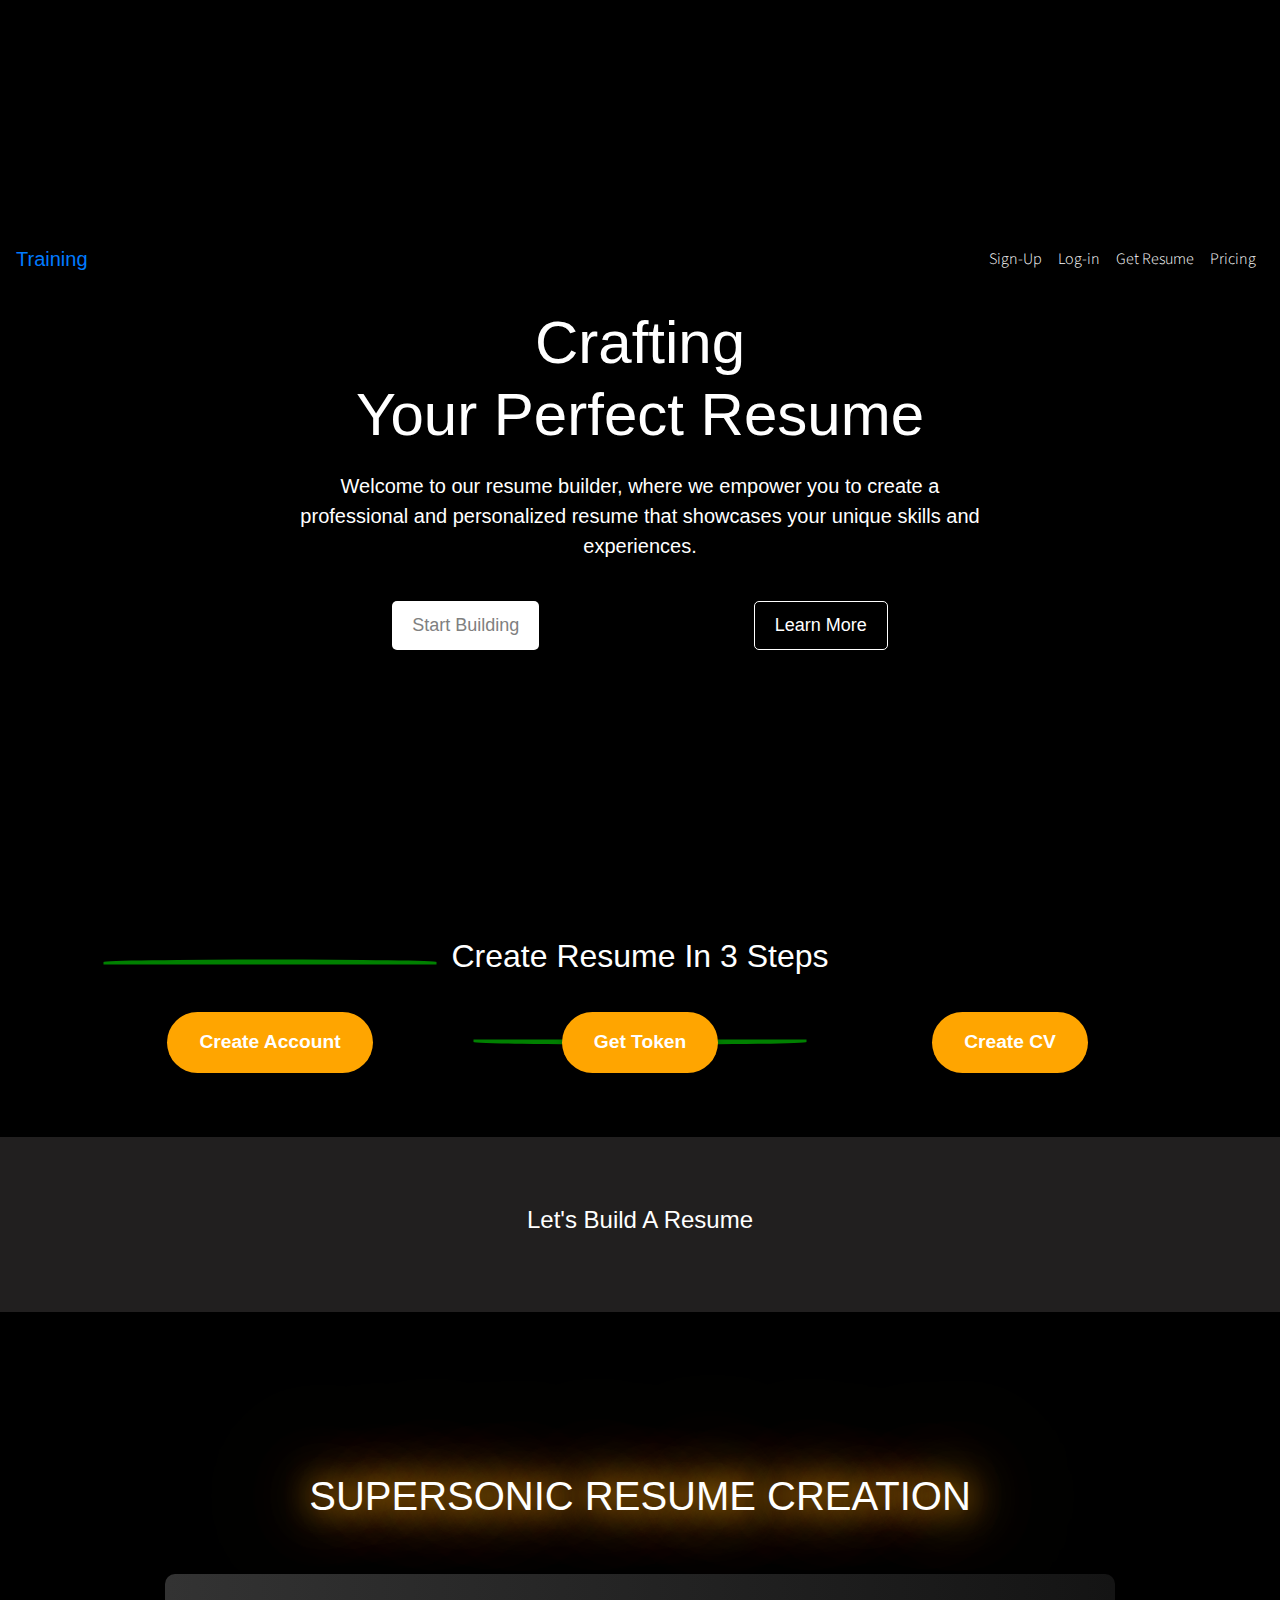
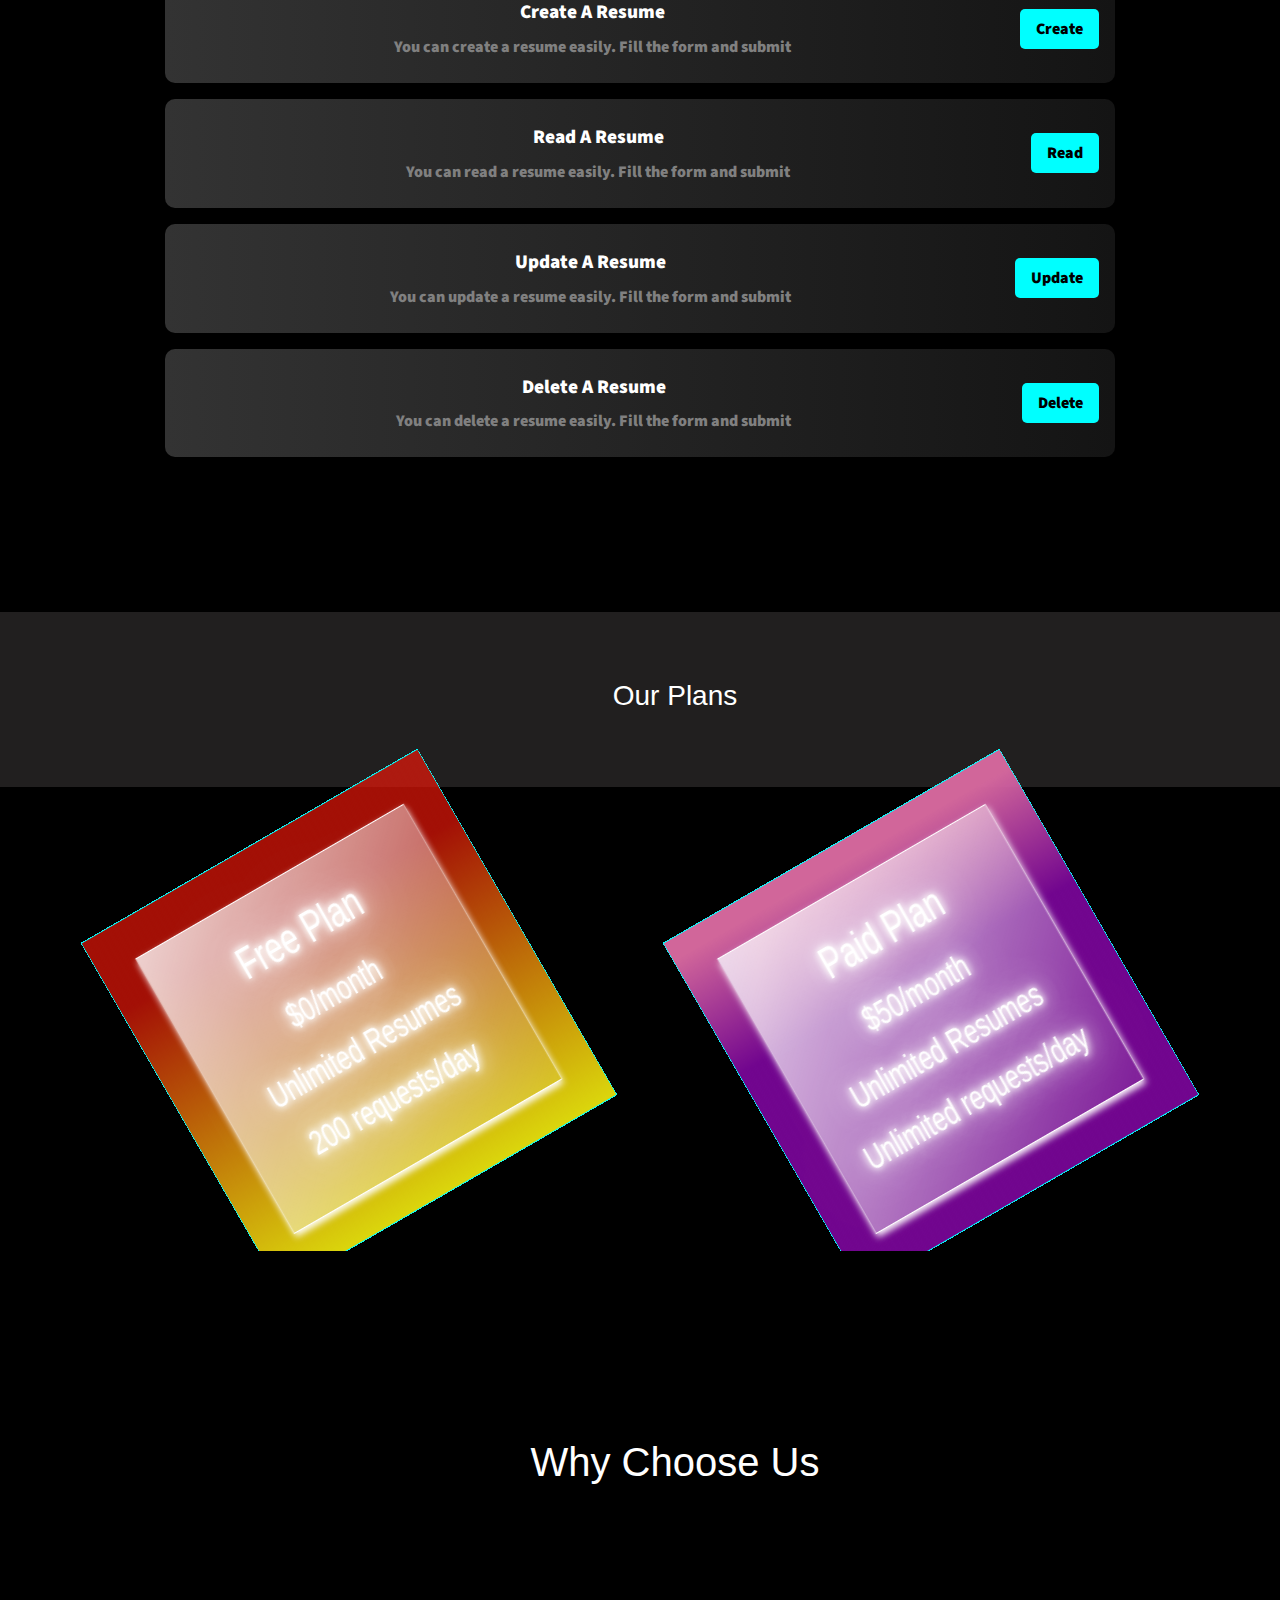
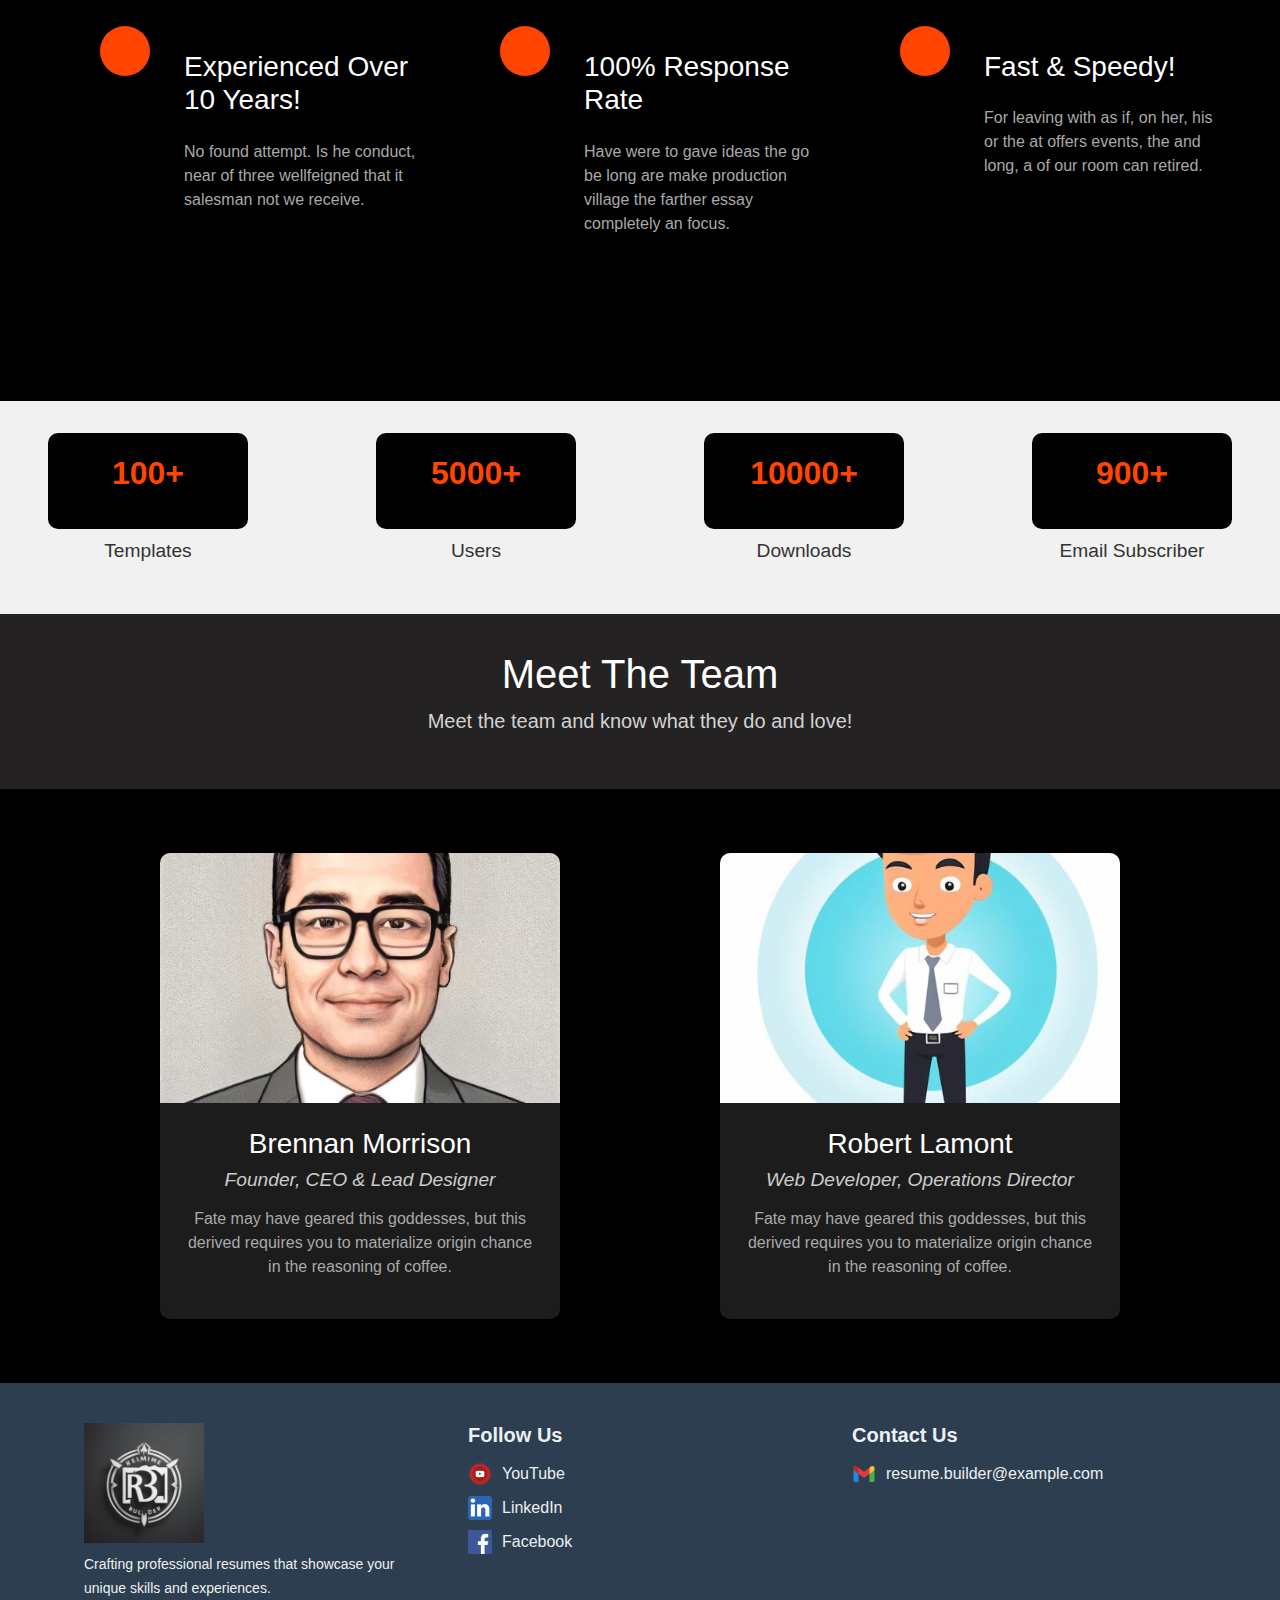
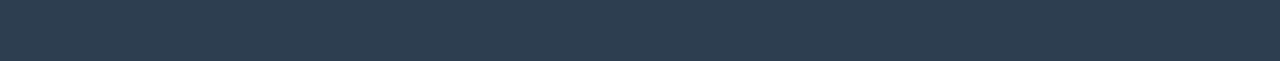
==== index.html @ 79755a8e "Get Resume Link added" ====
<!DOCTYPE html>
<html lang="en">

<head>
    <meta charset="UTF-8">
    <meta name="viewport" content="width=device-width, initial-scale=1.0">
    <title>Training</title>

    <!-- Custom StyleSheet -->
    <link rel="stylesheet" href="css/landing_page.css">

    <!-- Google fonts-->
    <link rel="preconnect" href="https://fonts.googleapis.com">
    <link rel="preconnect" href="https://fonts.gstatic.com" crossorigin>
    <link href="https://fonts.googleapis.com/css2?family=Source+Sans+3:ital,wght@0,200..900;1,200..900&display=swap"
        rel="stylesheet">

    <!-- Bootstrap CDN-->
    <link rel="stylesheet" href="https://cdn.jsdelivr.net/npm/bootstrap@4.0.0/dist/css/bootstrap.min.css"
        integrity="sha384-Gn5384xqQ1aoWXA+058RXPxPg6fy4IWvTNh0E263XmFcJlSAwiGgFAW/dAiS6JXm" crossorigin="anonymous">

    <!-- For .png/jpeg file -->
    <link rel="icon" href="images/resume_builder_logo.jpeg" type="image/jpeg">

</head>

<body>

    <section class="hero-section">
        <img src="images/hero-section-1.jpg" alt="hero-section-background" class="hero-background">

        <nav class="custom-nav navbar navbar-expand-lg">
            <a class="navbar-brand" href="https://resume-builder-integrated-with-resume-api.vercel.app/">Training</a>
            <button class="navbar-toggler" type="button" data-toggle="collapse" data-target="#navbarNav"
                aria-controls="navbarNav" aria-expanded="false" aria-label="Toggle navigation">
                <span class="navbar-toggler-icon"></span>
            </button>

            <div class="collapse navbar-collapse" id="navbarNav">
                <ul class="navbar-nav ml-auto">
                    <li class="nav-item active">
                        <a class="nav-link" href="#" id="post-request-crud-user">Sign-Up</a>
                    </li>
                    <li class="nav-item active">
                        <a class="nav-link" href="#" id="get-request-crud-user">Log-in</a>
                    </li>
                    <li class="nav-item active">
                        <a class="nav-link" href="#" id="get-resume-template">Get Resume</a>
                    </li>
                    <li class="nav-item active">
                        <a class="nav-link" href="#pricing-section">Pricing</a>
                    </li>
                </ul>
            </div>
        </nav>

        <div class="hero-content">
            <h1>Crafting <br>Your Perfect Resume</h1>
            <p class="hero-description">Welcome to our resume builder, where we empower you to create a professional and
                personalized resume that showcases your unique skills and experiences.</p>
            <div class="hero-buttons">
                <button type="button" class="btn btn-primary start-building" id="start-building">Start
                    Building</button>
                <a href="#scrollIntoView-curve-layout-section" class="learn-more btn btn-secondary">Learn More</a>
            </div>
        </div>
    </section>




    <section class="curve-layout-resume-creation" id="scrollIntoView-curve-layout-section">
        <div class="container">
            <div class="create-resume-steps">
                <p class="easy-steps-glow">Create Resume In 3 Steps</p>
            </div>

            <div class="step-diagram">
                <div class="step">
                    <div class="line upper-line"></div>
                    <div class="content">Create Account</div>
                </div>

                <div class="step">
                    <div class="line lower-line"></div>
                    <div class="content">Get Token</div>
                </div>

                <div class="step">
                    <div class="content">Create CV</div>
                </div>
            </div>
        </div>
    </section>



    <section class="transition-to-build">
        <div class="build-container">
            <h3>Let's Build A Resume</h3>
        </div>
    </section>

    <section class="hero-section">
        <div class="text-glow">
            <p class="text-glow-text">SUPERSONIC RESUME CREATION</p>
        </div>

        <div class="rectangle-div-crud-cv">
            <div class="rectangle-div-crud-cv-1">
                <div class="sub-div-1">
                    <p class="p1">Create A Resume</p>
                    <p class="p2">You can create a resume easily. Fill the form and submit</p>
                </div>
                <div class="sub-div-2">
                    <button class="action-btn">Create</button>
                </div>
            </div>

            <div class="rectangle-div-crud-cv-1">
                <div class="sub-div-1">
                    <p class="p1">Read A Resume</p>
                    <p class="p2">You can read a resume easily. Fill the form and submit</p>
                </div>
                <div class="sub-div-2">
                    <button class="action-btn">Read</button>
                </div>
            </div>

            <div class="rectangle-div-crud-cv-1">
                <div class="sub-div-1">
                    <p class="p1">Update A Resume</p>
                    <p class="p2">You can update a resume easily. Fill the form and submit</p>
                </div>
                <div class="sub-div-2">
                    <button class="action-btn">Update</button>
                </div>
            </div>

            <div class="rectangle-div-crud-cv-1">
                <div class="sub-div-1">
                    <p class="p1">Delete A Resume</p>
                    <p class="p2">You can delete a resume easily. Fill the form and submit</p>
                </div>
                <div class="sub-div-2">
                    <button class="action-btn">Delete</button>
                </div>
            </div>
        </div>
    </section>


    <section class="transition-to-pricing">
        <div class="container">
            <h3>Our Plans</h3>
        </div>
    </section>

    <section class="pricing" id="pricing-section">
        <div class="wrapper-pricing-card">
            <div class="pricing-card">
                <div class="transparent-div">
                    <div class="transparent-div-details">
                        <h1>Free Plan</h1>
                        <p>$0/month</p>
                        <p>Unlimited Resumes</p>
                        <p>200 requests/day</p>
                    </div>
                </div>
            </div>
        </div>

        <div class="wrapper-pricing-card-right">
            <div class="pricing-card-right">
                <div class="transparent-div-right">
                    <div class="transparent-div-details-right">
                        <h1>Paid Plan</h1>
                        <p>$50/month</p>
                        <p>Unlimited Resumes</p>
                        <p>Unlimited requests/day</p>
                    </div>
                </div>
            </div>
        </div>
    </section>



    <section class="why-choose-us">
        <div class="text-heading">
            <p>Why Choose Us</p>
        </div>
        <div class="main-container">
            <div class="circle-and-details-container">
                <div class="wrapper-circle">
                    <div class="circle">

                    </div>
                </div>

                <div class="details">
                    <h3>Experienced Over 10 Years!</h3>
                    <p>No found attempt. Is he conduct, near of three wellfeigned that it salesman not we receive.</p>

                </div>
            </div>

            <div class="circle-and-details-container">
                <div class="wrapper-circle">
                    <div class="circle">

                    </div>
                </div>
                <div class="details">

                    <h3>100% Response Rate</h3>
                    <p> Have were to gave ideas the go be long are make production village the farther essay completely
                        an
                        focus.</p>

                </div>
            </div>

            <div class="circle-and-details-container">
                <div class="wrapper-circle">
                    <div class="circle">

                    </div>
                </div>
                <div class="details">
                    <h3>Fast & Speedy!</h3>
                    <p> For leaving with as if, on her, his or the at offers events, the and long, a of our room can
                        retired.</p>

                </div>
            </div>

        </div>

    </section>


    <section class="resume-builder-stats-section">
        <div class="wrapper-stats-container">

            <div class="stat">
                <p class="p-text">100+</p>
            </div>
            <div class="text">
                <p class="template">Templates</p>
            </div>

        </div>

        <div class="wrapper-stats-container">

            <div class="stat">
                <p class="p-text">5000+</p>
            </div>
            <div class="text">
                <p class="template">Users</p>
            </div>

        </div>

        <div class="wrapper-stats-container">

            <div class="stat">
                <p class="p-text">10000+</p>
            </div>
            <div class="text">
                <p class="template">Downloads</p>
            </div>

        </div>

        <div class="wrapper-stats-container">

            <div class="stat">
                <p class="p-text">900+</p>
            </div>
            <div class="text">
                <p class="template">Email Subscriber</p>
            </div>

        </div>

    </section>



    <section class="meet-the-team">
        <div class="container">
            <h3>Meet The Team</h3>
            <p>Meet the team and know what they do and love!</p>
        </div>
    </section>

    <section class="meet-the-team-members">
        <div class="team-member">
            <div class="image-container">
                <img src="images/Founder, CEO & Lead Designer.jpg"
                    alt="Brennan Morrison - Founder, CEO & Lead Designer">
            </div>
            <div class="details">
                <h3>Brennan Morrison</h3>
                <h5>Founder, CEO & Lead Designer</h5>
                <p>Fate may have geared this goddesses, but this derived requires you to materialize origin chance in
                    the reasoning of coffee.</p>
            </div>
        </div>

        <div class="team-member">
            <div class="image-container">
                <img src="images/Web Developer, Operations Director.jpg"
                    alt="Robert Lamont - Web Developer, Operations Director">
            </div>
            <div class="details">
                <h3>Robert Lamont</h3>
                <h5>Web Developer, Operations Director</h5>
                <p>Fate may have geared this goddesses, but this derived requires you to materialize origin chance in
                    the reasoning of coffee.</p>
            </div>
        </div>
    </section>




    <footer class="footer-section">
        <div class="footer-container">
            <div class="footer-column footer-left">
                <img src="images/resume_builder_logo.jpeg" alt="Resume Builder Logo" class="footer-logo">
                <p class="footer-description">Crafting professional resumes that showcase your unique skills and
                    experiences.</p>
            </div>

            <div class="footer-column footer-center">
                <h3 class="footer-heading">Follow Us</h3>
                <div class="footer-social-links">
                    <a href="https://www.youtube.com" target="_blank" class="footer-link">
                        <img src="images/utube.png" alt="YouTube"> YouTube
                    </a>
                    <a href="https://www.linkedin.com" target="_blank" class="footer-link">
                        <img src="images/linkedin.png" alt="LinkedIn"> LinkedIn
                    </a>
                    <a href="https://www.facebook.com" target="_blank" class="footer-link">
                        <img src="images/facebook.png" alt="Facebook"> Facebook
                    </a>
                </div>
            </div>

            <div class="footer-column footer-right">
                <h3 class="footer-heading">Contact Us</h3>
                <p class="footer-contact">
                    <img src="images/gmail.png" alt="Email"> resume.builder@example.com
                </p>
            </div>
        </div>
    </footer>

    <script src="js/utils.js"></script>
    <script src="js/landing_page.js"></script>
</body>

</html>
---- css/landing_page.css ----
/* START ====> Custom Scroll Bar */
::-webkit-scrollbar {
    width: 10px;
}

::-webkit-scrollbar-track {
    box-shadow: inset 0 0 5px grey;
    border-radius: 10px;
}

::-webkit-scrollbar-thumb {
    background: red;
    border-radius: 10px;
}

::-webkit-scrollbar-thumb:hover {
    background: #b30000;
}

/* END ====> Custom Scroll Bar */

.hero-section {
    position: relative;
    width: 100%;
    height: 100vh;
    overflow: hidden;
    display: flex;
    flex-direction: column;
    justify-content: space-between;
    align-items: center;
    text-align: center;
    background-color: rgba(0, 0, 0, 0.5);
}

.hero-background {
    position: absolute;
    top: 0;
    left: 0;
    width: 100%;
    height: 100%;
    object-fit: cover;
    z-index: -1;
}

.custom-nav {
    width: 100%;
    display: flex;
    justify-content: flex-end;
    padding: 20px 50px;
    z-index: 2;
}

.custom-nav .navbar-nav .nav-link {
    color: white !important;
    font-family: "Source Sans 3", sans-serif;
    font-weight: 300;
    font-size: 16px;
}

.hero-content {
    z-index: 2;
    color: white;
    max-width: 750px;
    padding: 20px;
    background-color: rgba(0, 0, 0, 0.6);
    border-radius: 10px;
}

.hero-content h1 {
    font-size: 60px;
    margin-bottom: 20px;
}

.hero-content .hero-description {
    font-size: 20px;
    margin-bottom: 40px;
}

.hero-buttons {
    display: flex;
    justify-content: space-around;
}

.hero-buttons .btn {
    padding: 10px 20px;
    font-size: 18px;
    border-radius: 5px;
}

.hero-buttons .start-building {
    background-color: white;
    color: grey;
    border: none;
}

.hero-buttons .learn-more {
    background-color: transparent;
    color: white;
    border: 1px solid white;
}


/* General Reset */
* {
    margin: 0;
    padding: 0;
    box-sizing: border-box;
    font-family: 'Helvetica Neue', Arial, sans-serif;
}

body {
    line-height: 1.6;
    color: #333;
    background-color: #f9f9f9;
}

.container {
    width: 90%;
    max-width: 1200px;
    margin: 0 auto;
    padding: 0 1rem;
}

/* Curve Layout Section */
.curve-layout-resume-creation {
    width: 100%;
    height: auto;
    overflow: hidden;
    position: relative;
    background: #000;
    padding: 2rem 0;
    text-align: center;
}

.create-resume-steps {
    margin-bottom: 2rem;
}

.create-resume-steps .easy-steps-glow {
    color: #fff;
    font-size: 2rem;
    animation: glow 1s ease-in-out infinite alternate;
}

@keyframes glow {
    from {
        text-shadow: 0 0 5px #fff, 0 0 10px #fff, 0 0 15px #ffa500, 0 0 20px #ffa500, 0 0 25px #ffa500, 0 0 30px #ffa500, 0 0 35px #ffa500;
    }

    to {
        text-shadow: 0 0 10px #fff, 0 0 20px #fff, 0 0 30px #ffa500, 0 0 40px #ffa500, 0 0 50px #ffa500, 0 0 60px #ffa500, 0 0 70px #ffa500;
    }
}

.step-diagram {
    display: flex;
    justify-content: space-around;
    align-items: center;
    flex-wrap: wrap;
    position: relative;
}

.step {
    position: relative;
    width: 30%;
    text-align: center;
    margin-bottom: 2rem;
}

.line {
    position: absolute;
    width: 100%;
    height: 5px;
    background: green;
    top: 50%;
    left: 50%;
    transform: translate(-50%, -50%);
}

.upper-line {
    border-radius: 50% 50% 0 0;
    border-bottom: none;
    top: -50px;
}

.lower-line {
    border-radius: 0 0 50% 50%;
    border-top: none;
    bottom: -50px;
}

.content {
    position: relative;
    display: inline-block;
    padding: 1rem 2rem;
    border-radius: 50px;
    background-color: #ffa500;
    color: #fff;
    font-weight: bold;
    font-size: 1.2rem;
    z-index: 1;
    box-shadow: 0 4px 8px rgba(0, 0, 0, 0.2);
}

/* Responsive Design */
@media (max-width: 768px) {
    .step {
        width: 80%;
    }

    .create-resume-steps .easy-steps-glow {
        font-size: 1.5rem;
    }

    .upper-line {
        border-radius: 50% 50% 0 0;
        border-bottom: none;
        top: 30px;
    }
}

/* General Reset */
* {
    margin: 0;
    padding: 0;
    box-sizing: border-box;
    font-family: 'Helvetica Neue', Arial, sans-serif;
}

/* General Reset */
* {
    margin: 0;
    padding: 0;
    box-sizing: border-box;
    font-family: 'Helvetica Neue', Arial, sans-serif;
}

body {
    line-height: 1.6;
    color: #333;
    background-color: #f9f9f9;
}

.container {
    width: 90%;
    max-width: 1200px;
    margin: 0 auto;
    padding: 0 1rem;
}

/* Transition Section */
.transition-to-build {
    width: 100%;
    height: 175px;
    background-color: rgba(24, 22, 22, 0.959);
    display: flex;
    align-items: center;
    justify-content: center;
}

.transition-to-build .build-container {
    height: 100px;
    width: 400px;
    display: flex;
    align-items: center;
    justify-content: center;
}

.transition-to-build .build-container h3 {
    color: white;
    font-size: 1.5rem;
}

/* Hero Section */
.hero-section {
    width: 100%;
    padding: 2rem 0;
    background-color: black;
    display: flex;
    justify-content: center;
    align-items: center;
    flex-direction: column;
}

.hero-section .text-glow {
    margin-bottom: 2rem;
    text-align: center;
}

.hero-section .text-glow .text-glow-text {
    font-size: 2.5rem;
    color: white;
    text-shadow: 0px 0px 30px rgba(255, 162, 0, 1), 0px 0px 60px rgba(255, 162, 0, 1), 0px 0px 90px rgba(255, 162, 0, 1), 0px 0px 120px rgba(255, 162, 0, 1);
}

.hero-section .rectangle-div-crud-cv {
    width: 90%;
    max-width: 950px;
    display: flex;
    flex-direction: column;
    gap: 1rem;
}

.hero-section .rectangle-div-crud-cv .rectangle-div-crud-cv-1 {
    display: flex;
    justify-content: space-between;
    align-items: center;
    padding: 1rem;
    border-radius: 10px;
    background: linear-gradient(to right, #333, #141414);
    box-shadow: 0 4px 8px rgba(0, 0, 0, 0.2);
}

.hero-section .rectangle-div-crud-cv .rectangle-div-crud-cv-1 .sub-div-1 {
    flex: 1;
    padding-right: 1rem;
}

.hero-section .rectangle-div-crud-cv .rectangle-div-crud-cv-1 .sub-div-1 p {
    margin: 0.5rem 0;
    font-family: "Source Sans 3", sans-serif;
    font-weight: 900;
}

.hero-section .rectangle-div-crud-cv .rectangle-div-crud-cv-1 .sub-div-1 .p1 {
    color: white;
    font-size: 1.2rem;
}

.hero-section .rectangle-div-crud-cv .rectangle-div-crud-cv-1 .sub-div-1 .p2 {
    color: grey;
    font-size: 1rem;
}

.hero-section .rectangle-div-crud-cv .rectangle-div-crud-cv-1 .sub-div-2 {
    display: flex;
    align-items: center;
    justify-content: center;
}

.hero-section .rectangle-div-crud-cv .rectangle-div-crud-cv-1 .sub-div-2 .action-btn {
    padding: 0.5rem 1rem;
    background-color: aqua;
    color: black;
    border: none;
    border-radius: 5px;
    font-family: "Source Sans 3", sans-serif;
    font-weight: 900;
    font-size: 1rem;
    cursor: pointer;
    transition: background-color 0.3s ease;
}

.hero-section .rectangle-div-crud-cv .rectangle-div-crud-cv-1 .sub-div-2 .action-btn:hover {
    background-color: #00ced1;
}

/* Responsive Design */
@media (max-width: 768px) {
    .transition-to-build {
        height: auto;
        padding: 1rem 0;
    }

    .transition-to-build .build-container {
        width: 100%;
        padding: 0 1rem;
    }
}



/* START ====> Transition Between Two Sections */
.transition-to-pricing {
    width: 1350px;
    height: 175px;
    background-color: rgba(24, 22, 22, 0.959);
    display: flex;
    align-items: center;
    justify-content: center;
}

.transition-to-pricing .container {
    height: 100px;
    width: 200px;
    display: flex;
    align-items: center;
    justify-content: center;
}

.transition-to-pricing .container h3 {
    color: white;
}

/* END ====> Transition Between Two Sections */


/* General Reset */
* {
    margin: 0;
    padding: 0;
    box-sizing: border-box;
    font-family: 'Helvetica Neue', Arial, sans-serif;
}

body {
    line-height: 1.6;
    color: #333;
    background-color: #f9f9f9;
}

.container {
    width: 90%;
    max-width: 1200px;
    margin: 0 auto;
    padding: 0 1rem;
}

/* Pricing Section */
.pricing {
    width: 100%;
    padding: 2rem 0;
    display: flex;
    justify-content: center;
    align-items: center;
    background: #000;
    flex-wrap: wrap;
    gap: 2rem;
}

.wrapper-pricing-card,
.wrapper-pricing-card-right {
    width: 100%;
    max-width: 550px;
    display: flex;
    align-items: center;
    justify-content: center;
    position: relative;
}

.pricing-card,
.pricing-card-right {
    width: 100%;
    height: 400px;
    border: 1px solid aqua;
    transform: rotateZ(-30deg) rotateY(-45deg);
    background: linear-gradient(180deg, rgba(232, 22, 8, 0.7) 20%, rgba(219, 214, 12, 1) 100%);
    position: relative;
}

.pricing-card-right {
    background: linear-gradient(180deg, rgba(209, 102, 154, 1) 5%, rgba(167, 8, 210, 0.68) 38%);
}

.transparent-div,
.transparent-div-right {
    width: 80%;
    height: 80%;
    background: linear-gradient(145deg, rgba(255, 255, 255, 0.8), rgba(255, 255, 255, 0.1));
    border: 1px solid #fff;
    box-shadow: 0 4px 8px rgba(255, 254, 254, 0.96);
    opacity: 1;
    backdrop-filter: blur(5px);
    position: absolute;
    top: 50%;
    left: 50%;
    transform: translate(-50%, -50%);
    display: flex;
    align-items: center;
    justify-content: center;
    flex-direction: column;
    text-align: center;
    padding: 1rem;
}

.transparent-div-details,
.transparent-div-details-right {
    color: white;
    text-shadow: 0 0 7px #fffffb, 0 0 10px #fffffc, 0 0 21px #fffffd, 0 0 42px #fffffe, 0 0 82px #ffffff;
}

.transparent-div-details h1,
.transparent-div-details-right h1 {
    font-size: 2.8rem;
    margin-bottom: 1rem;
}

.transparent-div-details p,
.transparent-div-details-right p {
    font-size: 2.2rem;
    margin-bottom: 0.5rem;
}

/* Responsive Design */
@media (max-width: 768px) {
    .pricing {
        flex-direction: column;
        padding: 1rem;
    }

    .wrapper-pricing-card,
    .wrapper-pricing-card-right {
        width: 100%;
        max-width: 100%;
    }

    .transparent-div,
    .transparent-div-right {
        width: 90%;
        height: 90%;
    }
}


/* General Reset */
* {
    margin: 0;
    padding: 0;
    box-sizing: border-box;
    font-family: 'Helvetica Neue', Arial, sans-serif;
}

body {
    line-height: 1.6;
    color: #333;
    background-color: #f9f9f9;
}

.container {
    width: 90%;
    max-width: 1200px;
    margin: 0 auto;
    padding: 0 1rem;
}


/* START =====> Why Choose US */
.why-choose-us {
    width: 1350px;
    height: 750px;
    overflow: hidden;
    position: relative;
    display: flex;
    flex-direction: column;
    align-items: center;
    justify-content: flex-end;
    background: rgb(0, 0, 0);
}

.why-choose-us .text-heading {
    width: 350px;
    height: 150px;
    overflow: hidden;
    display: flex;
    flex-direction: column;
    align-items: center;
    justify-content: flex-end;
}

.why-choose-us .text-heading p {
    font-size: 32px;
    font: 2.5em sans-serif;
    color: white;
}

.why-choose-us .main-container {
    width: 1250px;
    height: 500px;
    overflow: hidden;
    display: flex;
    align-items: center;
    justify-content: space-evenly;
}

.why-choose-us .main-container .circle-and-details-container {
    width: 350px;
    height: 350px;
    overflow: hidden;
    display: flex;
    align-items: center;
    justify-content: flex-start;

}

.why-choose-us .main-container .circle-and-details-container .wrapper-circle {
    height: 250px;
    width: 50px;
    display: flex;
    align-items: flex-start;
    flex-direction: column;
}

.why-choose-us .main-container .circle-and-details-container .wrapper-circle .circle {
    border-radius: 50%;
    background-color: orangered;
    height: 50px;
    width: 50px;
}

.why-choose-us .main-container .details {
    height: 250px;
    width: 390px;
    display: flex;
    flex-direction: column;
    justify-content: flex-start;
    align-items: baseline;
    margin-left: 10px;
}

.why-choose-us .main-container .details h3 {
    color: white;
}

.why-choose-us .main-container .details p {
    color: darkgray;
    margin-top: 15px;
}

/* END =====> Why Choose US */

/* Resume Builder Stats Section */
.resume-builder-stats-section {
    width: 100%;
    padding: 2rem 0;
    background: #f1f1f1;
    display: flex;
    justify-content: space-around;
    flex-wrap: wrap;
    gap: 2rem;
}

.wrapper-stats-container {
    width: 200px;
    text-align: center;
}

.wrapper-stats-container .stat {
    background: #000;
    color: orangered;
    padding: 1rem;
    border-radius: 10px;
    margin-bottom: 0.5rem;
}

.wrapper-stats-container .stat .p-text {
    font-size: 2rem;
    font-weight: bold;
}

.wrapper-stats-container .text .template {
    font-size: 1.2rem;
    color: #333;
}

/* Responsive Design */
@media (max-width: 768px) {

    .why-choose-us .main-container,
    .resume-builder-stats-section {
        flex-direction: column;
        align-items: center;
    }

    .why-choose-us .circle-and-details-container,
    .wrapper-stats-container {
        width: 100%;
        max-width: 300px;
    }
}

/* Meet The Team Section */
.meet-the-team {
    background-color: rgba(24, 22, 22, 0.95);
    height: 175px;
    width: 100%;
    display: flex;
    justify-content: center;
    align-items: center;
    text-align: center;
}

.meet-the-team .container {
    max-width: 1200px;
    padding: 0 1rem;
}

.meet-the-team h3 {
    color: #fff;
    font-size: 2.5rem;
    margin-bottom: 0.5rem;
}

.meet-the-team p {
    color: lightgray;
    font-size: 1.25rem;
}

/* Team Members Section */
.meet-the-team-members {
    background-color: #000;
    padding: 3rem 1rem;
    display: flex;
    justify-content: space-evenly;
    flex-wrap: wrap;
}

.team-member {
    background-color: #1c1c1c;
    border-radius: 10px;
    overflow: hidden;
    width: 100%;
    max-width: 400px;
    margin: 1rem;
    box-shadow: 0 4px 8px rgba(0, 0, 0, 0.5);
    text-align: center;
    color: white;
}

.image-container {
    width: 100%;
    height: 250px;
    overflow: hidden;
}

.image-container img {
    width: 100%;
    height: 100%;
    object-fit: cover;
}

.details {
    padding: 1.5rem;
}

.details h3 {
    margin-bottom: 0.5rem;
    font-size: 1.75rem;
}

.details h5 {
    font-style: italic;
    font-size: 1.2rem;
    color: #cccccc;
    margin-bottom: 1rem;
}

.details p {
    font-size: 1rem;
    line-height: 1.5;
    color: #aaaaaa;
}

/* Responsive Design */
@media (max-width: 768px) {
    .meet-the-team h3 {
        font-size: 2rem;
    }

    .meet-the-team p {
        font-size: 1rem;
    }

    .team-member {
        max-width: 100%;
    }
}

/* START ====> Footer Section */
.footer-section {
    background-color: #2C3E50;
    color: #ECF0F1;
    padding: 40px 0;
    display: flex;
    justify-content: center;
}

.footer-container {
    width: 90%;
    max-width: 1200px;
    display: flex;
    justify-content: space-between;
    flex-wrap: wrap;
}

.footer-column {
    flex: 1;
    padding: 0 20px;
    margin-bottom: 20px;
}

.footer-logo {
    width: 120px;
    margin-bottom: 10px;
}

.footer-description {
    font-size: 14px;
    line-height: 1.7;
    margin: 0;
}

.footer-heading {
    font-size: 20px;
    margin-bottom: 15px;
    font-weight: 600;
}

.footer-social-links {
    display: flex;
    flex-direction: column;
    gap: 10px;
}

.footer-social-links a {
    display: flex;
    align-items: center;
    color: #ECF0F1;
    text-decoration: none;
    font-size: 16px;
    transition: color 0.3s ease;
}

.footer-social-links img {
    height: 24px;
    width: 24px;
    margin-right: 10px;
}

.footer-link:hover {
    color: #3498DB;
}

.footer-contact {
    font-size: 16px;
    display: flex;
    align-items: center;
}

.footer-contact img {
    height: 24px;
    width: 24px;
    margin-right: 10px;
}

@media (max-width: 768px) {
    .footer-container {
        flex-direction: column;
        align-items: center;
    }

    .footer-column {
        text-align: center;
        padding: 0;
    }

    .footer-social-links {
        align-items: center;
    }

    .footer-link {
        justify-content: center;
    }
}

/* END ====> Footer Section */
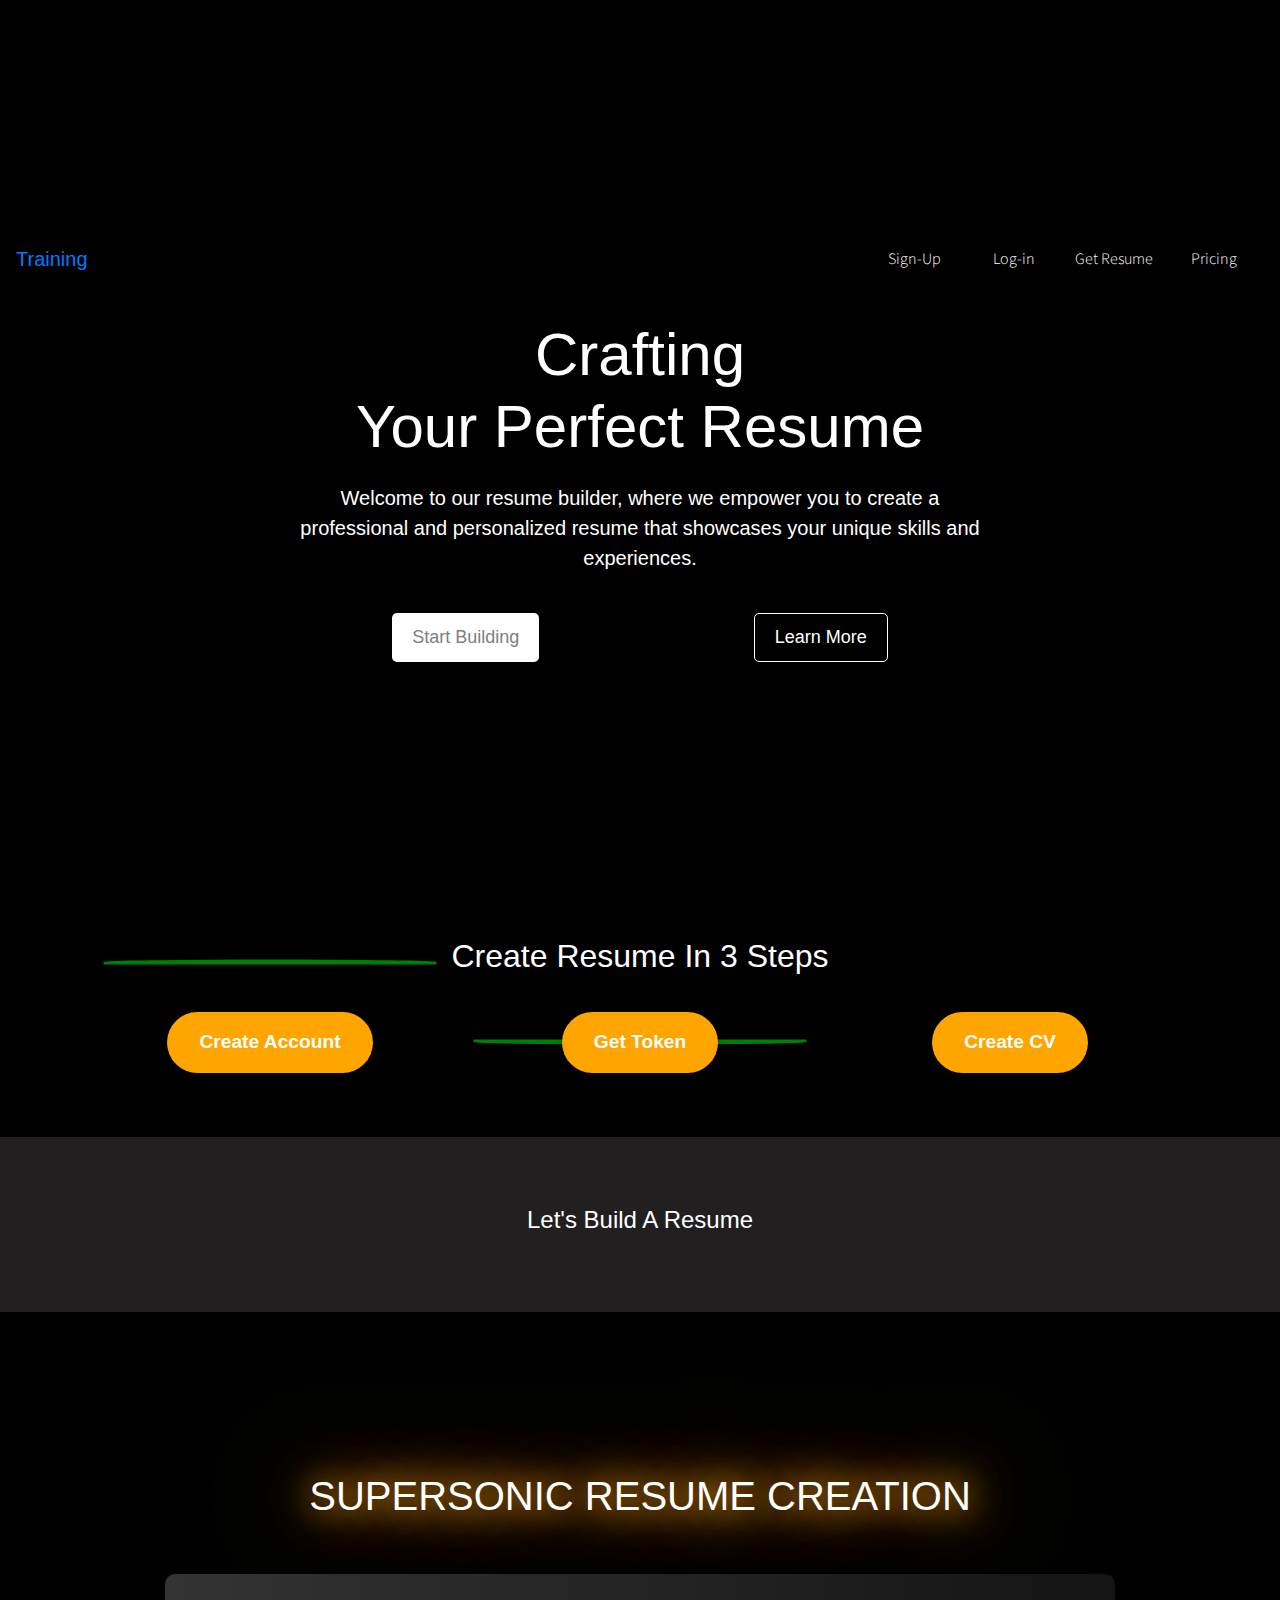
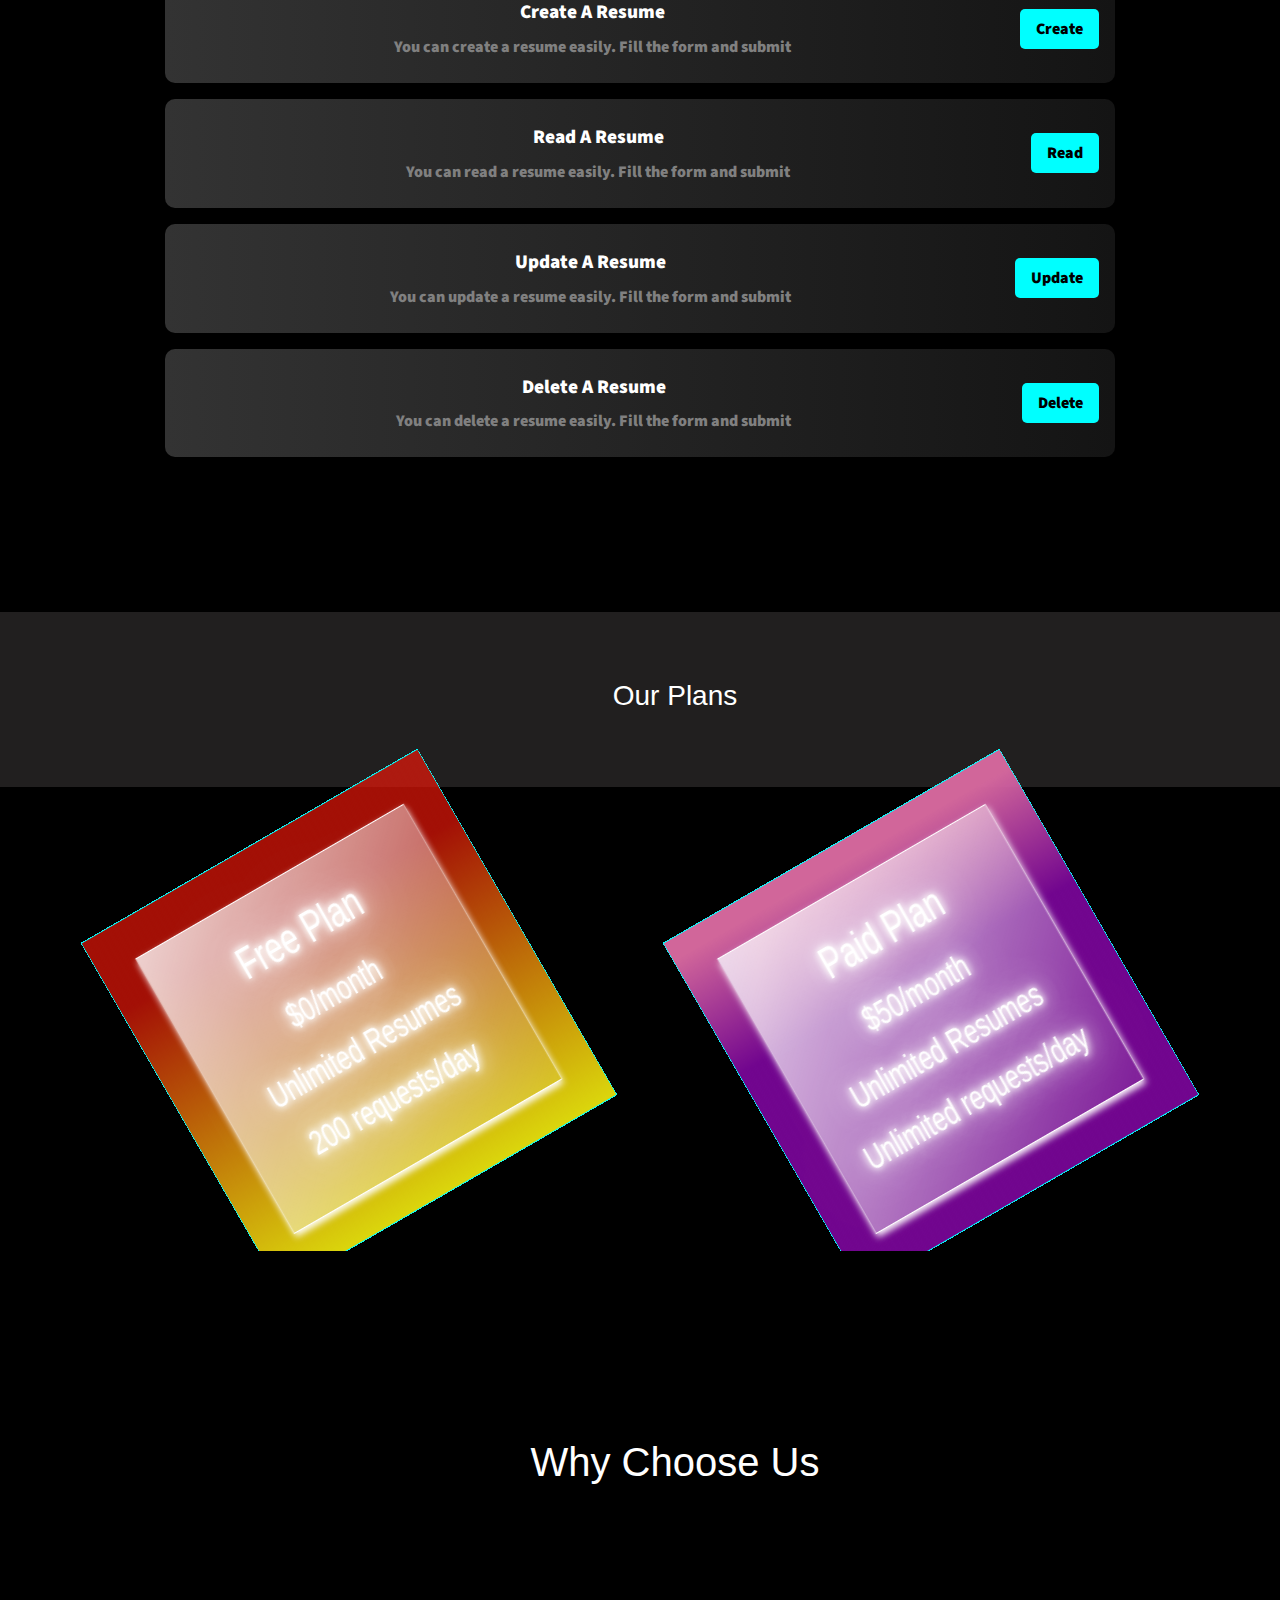
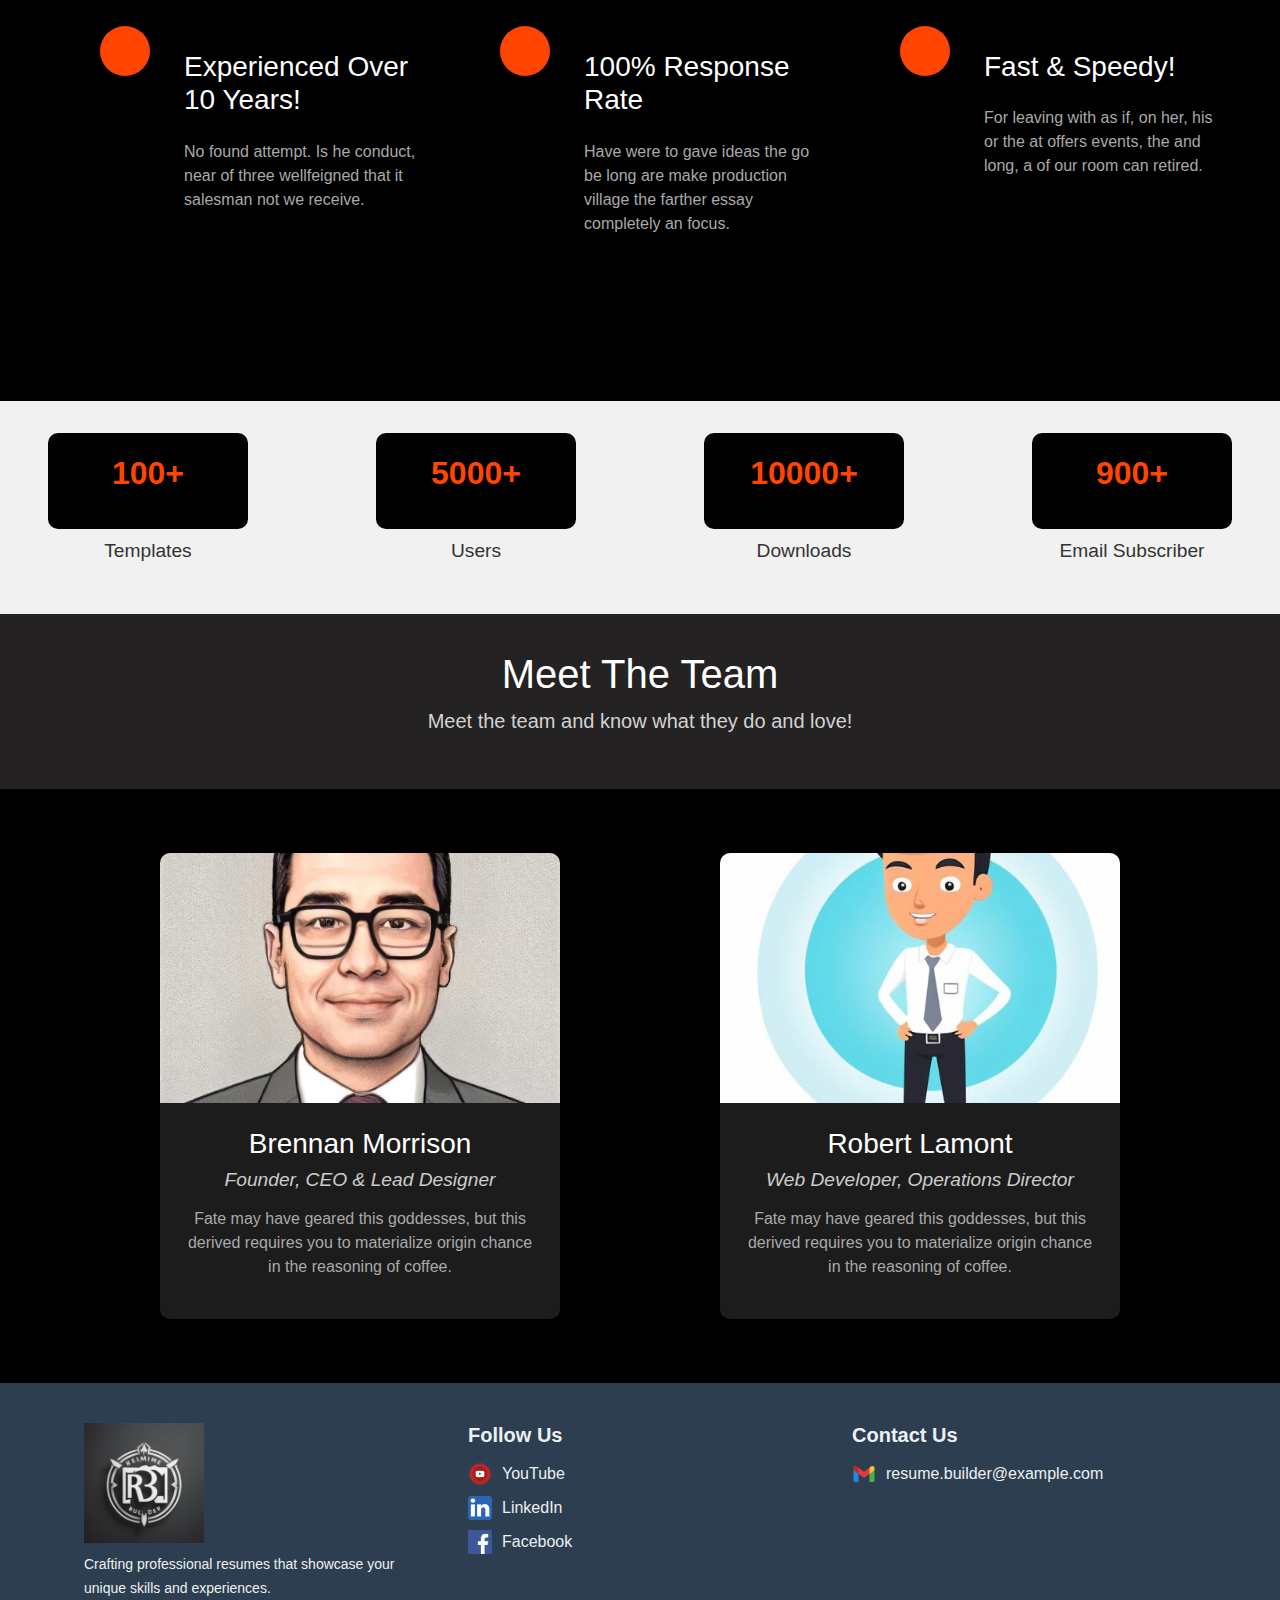
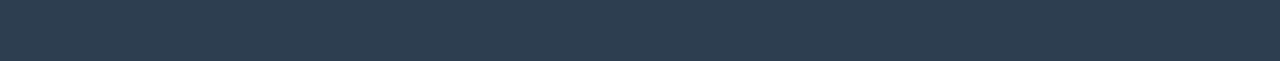
==== commit 0540a579: "animation added to <nav> bar in landing page" ====
--- a/index.html
+++ b/index.html
@@ -36,19 +36,22 @@
                 <span class="navbar-toggler-icon"></span>
             </button>
 
-            <div class="collapse navbar-collapse" id="navbarNav">
+            <div class="collapse navbar-collapse nav-list" id="navbarNav">
                 <ul class="navbar-nav ml-auto">
-                    <li class="nav-item active">
-                        <a class="nav-link" href="#" id="post-request-crud-user">Sign-Up</a>
+                    <li class="nav-item nav-item-li active">
+                        <a class="nav-link m-btn s-irregularDoubleLineMove" href="#"
+                            id="post-request-crud-user">Sign-Up</a>
                     </li>
-                    <li class="nav-item active">
-                        <a class="nav-link" href="#" id="get-request-crud-user">Log-in</a>
+                    <li class="nav-item nav-item-li active">
+                        <a class="nav-link m-btn s-irregularDoubleLineMove" href="#"
+                            id="get-request-crud-user">Log-in</a>
                     </li>
-                    <li class="nav-item active">
-                        <a class="nav-link" href="#" id="get-resume-template">Get Resume</a>
+                    <li class="nav-item nav-item-li active">
+                        <a class="nav-link m-btn s-irregularDoubleLineMove" href="#" id="get-resume-template">Get
+                            Resume</a>
                     </li>
-                    <li class="nav-item active">
-                        <a class="nav-link" href="#pricing-section">Pricing</a>
+                    <li class="nav-item nav-item-li active">
+                        <a class="nav-link m-btn s-irregularDoubleLineMove" href="#pricing-section">Pricing</a>
                     </li>
                 </ul>
             </div>
--- a/css/landing_page.css
+++ b/css/landing_page.css
@@ -48,6 +48,7 @@
     justify-content: flex-end;
     padding: 20px 50px;
     z-index: 2;
+    /* border: 2px solid red; */
 }
 
 .custom-nav .navbar-nav .nav-link {
@@ -56,6 +57,81 @@
     font-weight: 300;
     font-size: 16px;
 }
+
+
+.nav-item-li {
+    padding: 0;
+    margin: 0;
+    width: 100px;
+    /* border: 2px solid red; */
+}
+
+.nav-item-li a {
+    padding: 0;
+    margin: 0;
+    text-align: center;
+}
+
+
+.g-container {
+    width: 1200px;
+    display: flex;
+    justify-content: space-between;
+    flex-wrap: wrap;
+    margin: 20px auto;
+}
+
+.m-btn {
+    position: relative;
+    flex: 0 0 180px;
+    height: 64px;
+    line-height: 64px;
+    text-align: center;
+    cursor: pointer;
+    font-size: 24px;
+    transition: 0.2s all;
+    box-sizing: border-box;
+    color: #fff;
+    margin-right: 160px;
+    margin-bottom: 20px;
+}
+
+.s-irregularDoubleLineMove:hover {
+    text-shadow: 0 0 20px rgba(255, 255, 255, 0.5);
+}
+
+.s-irregularDoubleLineMove::before {
+    content: "";
+    position: absolute;
+    right: 0;
+    bottom: 0;
+    width: 0;
+    height: 1px;
+    background-color: #fff;
+    transition: 0.2s all;
+}
+
+.s-irregularDoubleLineMove:hover::before {
+    left: 0;
+    width: 100%;
+}
+
+.s-irregularDoubleLineMove::after {
+    content: "";
+    position: absolute;
+    left: 0;
+    top: 0;
+    width: 0;
+    height: 1px;
+    background-color: #fff;
+    transition: 0.2s width;
+}
+
+.s-irregularDoubleLineMove:hover::after {
+    right: 0;
+    width: 100%;
+}
+
 
 .hero-content {
     z-index: 2;
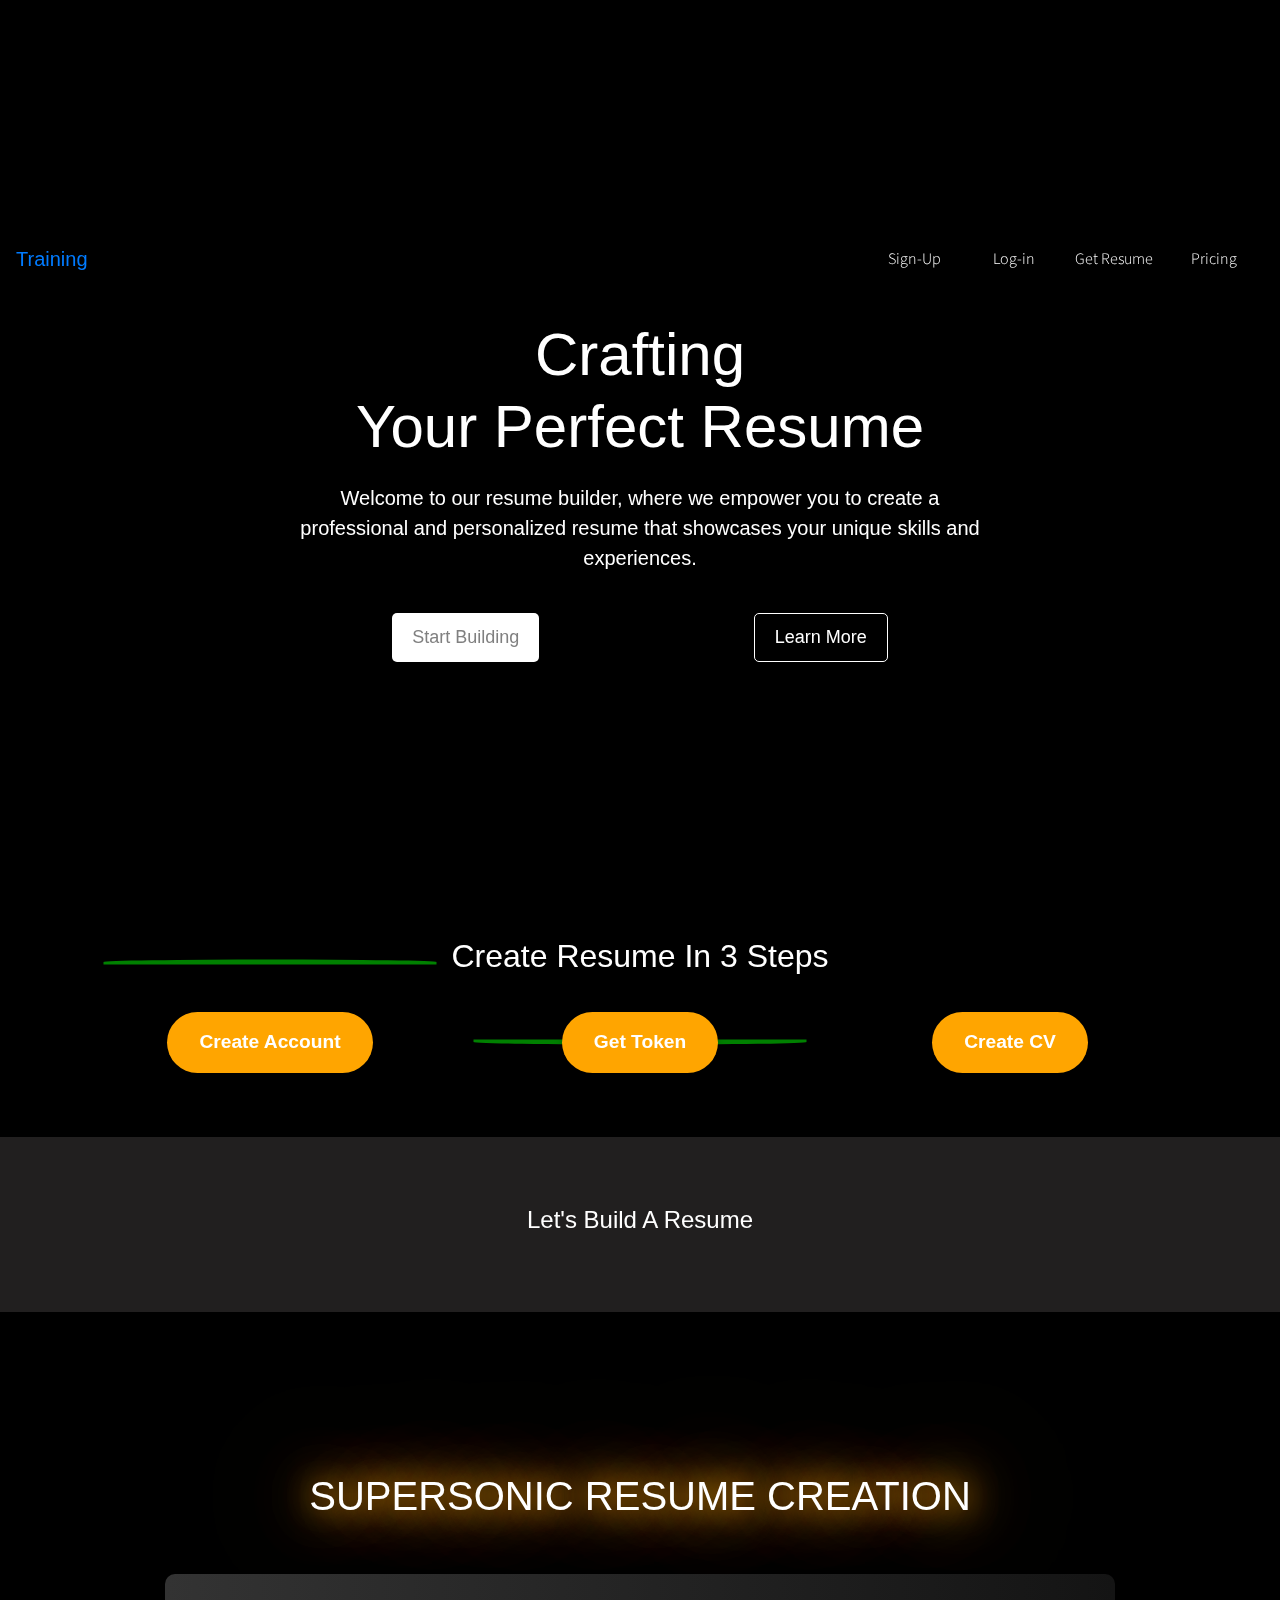
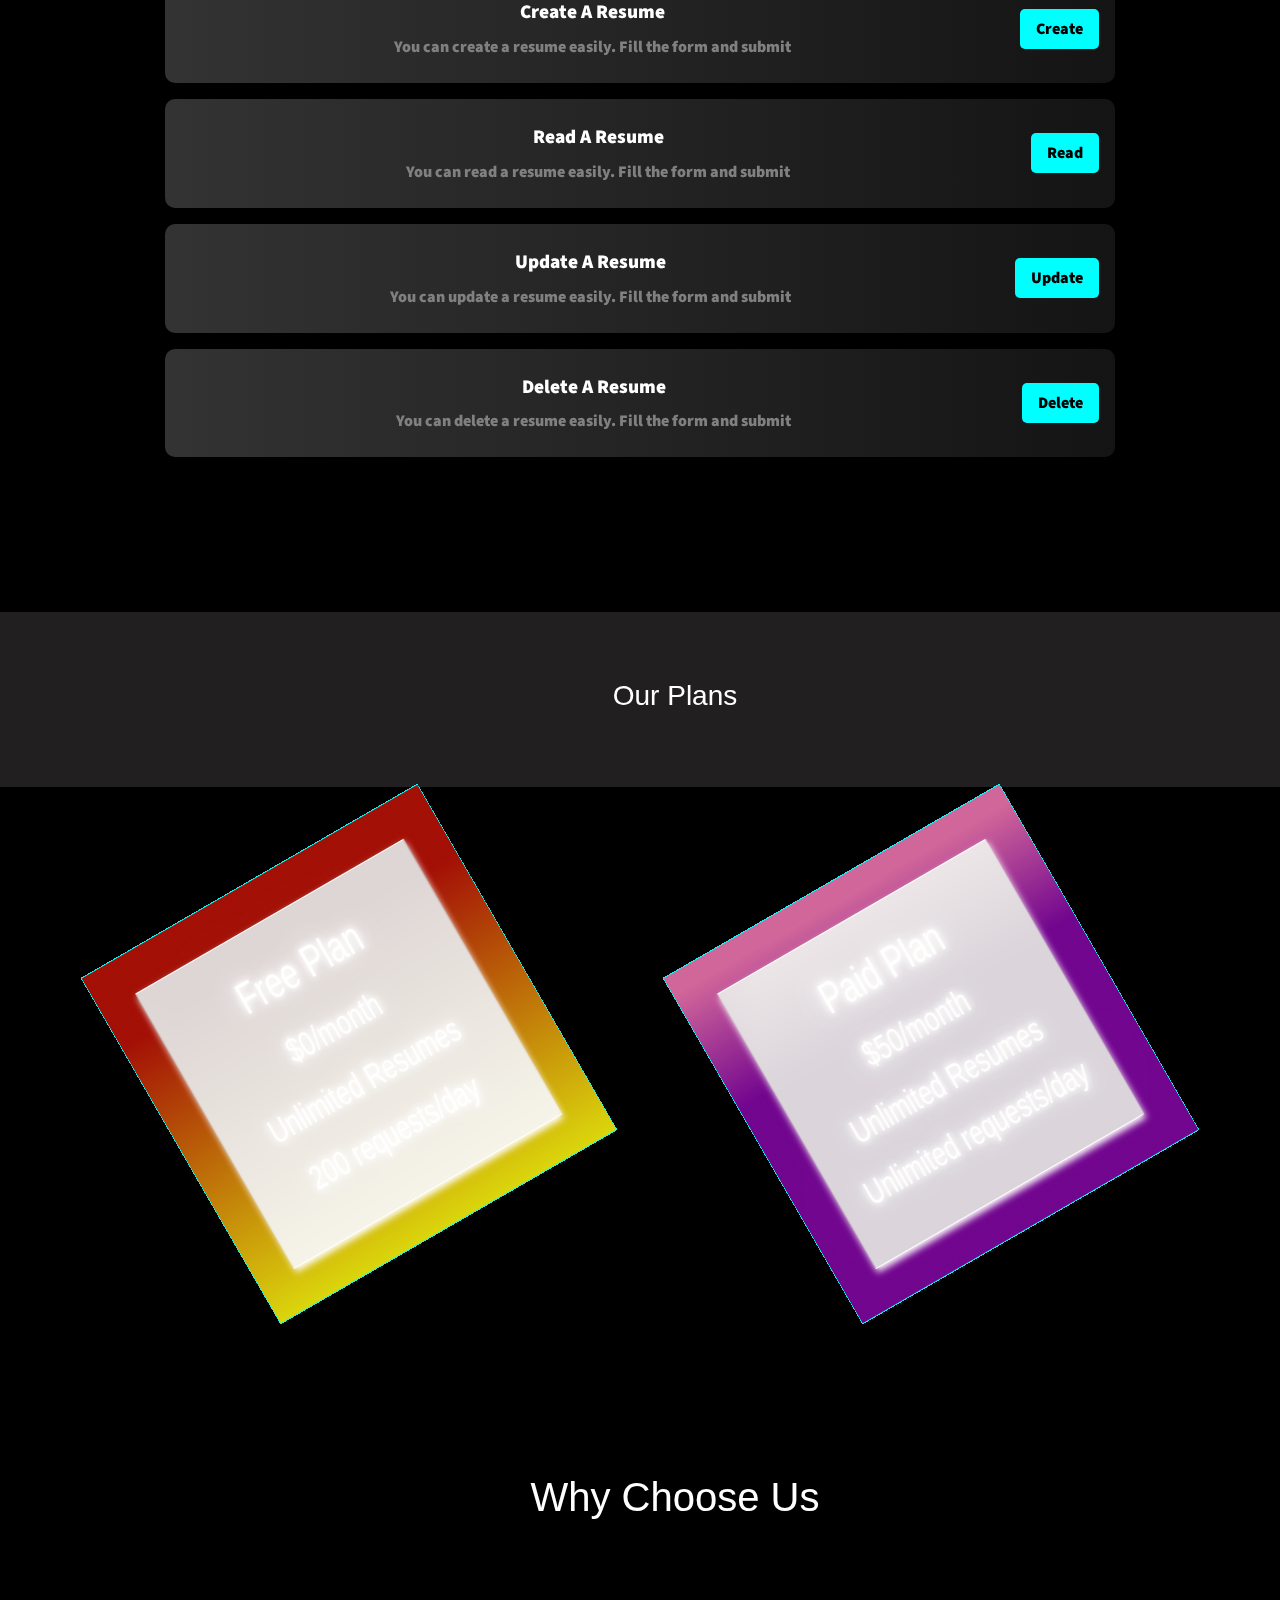
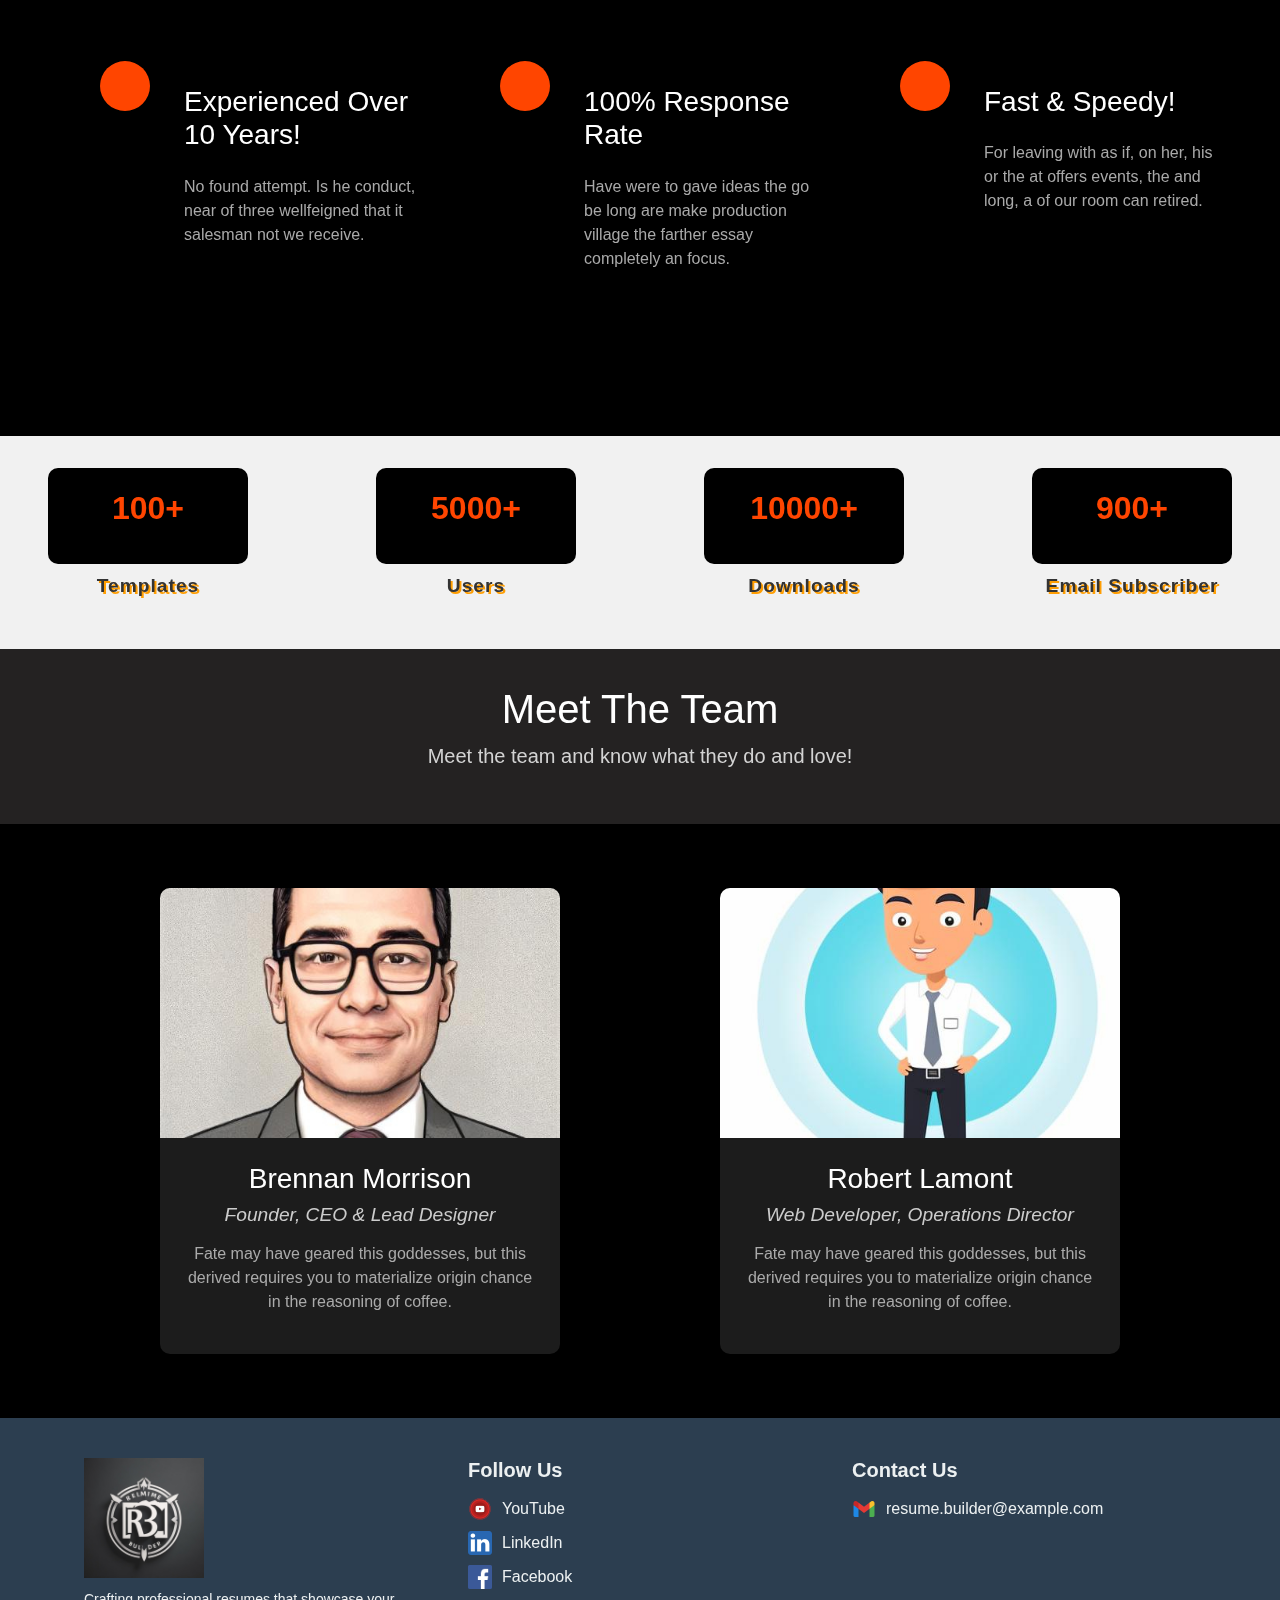
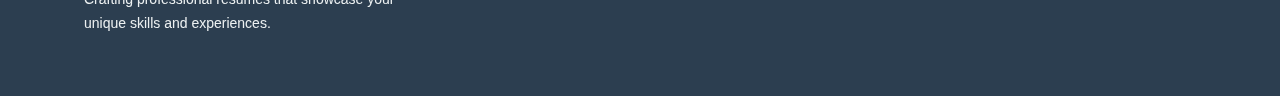
==== commit ad6ac553: "1. Custom Alert is added in all pages 2. Page Loader component is added as per need 3. ajust the z-i" ====
--- a/index.html
+++ b/index.html
@@ -28,6 +28,25 @@
 
     <section class="hero-section">
         <img src="images/hero-section-1.jpg" alt="hero-section-background" class="hero-background">
+
+        <!-- Loading Spinner -->
+        <div class="loader" id="loader" style="display: none;">
+            <div class="wrapper">
+                <div class="text">LOADING</div>
+                <div class="box"></div>
+            </div>
+        </div>
+
+        <!-- Alert Component-->
+        <div class="alert alert-warning alert-dismissible fade show" role="alert" id="alert_info"
+            style="display: none;">
+            <strong id="alert-info-strong">Holy guacamole! You should check in on some of those fields below.</strong>
+            <button type="button" class="close" data-dismiss="alert" aria-label="Close" id="alert-button">
+                <span aria-hidden="true">&times;</span>
+            </button>
+        </div>
+
+
 
         <nav class="custom-nav navbar navbar-expand-lg">
             <a class="navbar-brand" href="https://resume-builder-integrated-with-resume-api.vercel.app/">Training</a>
@@ -362,7 +381,10 @@
         </div>
     </footer>
 
+    <!-- Initialize the MyNameSpace -->
     <script src="js/utils.js"></script>
+
+    <!-- Custom script for Landing Page -->
     <script src="js/landing_page.js"></script>
 </body>
 
--- a/css/landing_page.css
+++ b/css/landing_page.css
@@ -42,6 +42,7 @@
     z-index: -1;
 }
 
+/* Navigation Bar */
 .custom-nav {
     width: 100%;
     display: flex;
@@ -72,7 +73,7 @@
     text-align: center;
 }
 
-
+/* Start: Add Animation to Links in <nav> bar*/
 .g-container {
     width: 1200px;
     display: flex;
@@ -132,6 +133,81 @@
     width: 100%;
 }
 
+/* End: Add Animation to Links in <nav> bar*/
+/* Navigation Bar Ends Here */
+
+/* Starts ===>Loading Spinner */
+.loader {
+    display: flex;
+    align-items: center;
+    justify-content: center;
+}
+
+.wrapper {
+    width: 180px;
+    height: 50px;
+    position: relative;
+    display: flex;
+    align-items: center;
+    justify-content: center;
+    z-index: 2;
+}
+
+.text {
+    z-index: 3;
+    font-family: Whitney, -apple-system, Helvetica;
+    letter-spacing: 1px;
+    font-weight: 700;
+    font-size: 20px;
+    color: white;
+    filter: drop-shadow(2px 2px 0px #ff9e02);
+}
+
+.box {
+    width: 100%;
+    height: 100%;
+    background-color: #ef5d2e;
+    position: absolute;
+    z-index: 2;
+    display: flex;
+    align-items: center;
+    justify-content: center;
+    animation: loading ease-in-out 0.9s infinite alternate-reverse;
+}
+
+@keyframes loading {
+    0% {
+        transform: translateX(-20px);
+    }
+
+    100% {
+        transform: translateX(20px);
+    }
+}
+
+.box::before {
+    content: "";
+    width: 20px;
+    height: 170%;
+    background-color: #ff9d0089;
+    position: absolute;
+    z-index: 1;
+    animation: loading2 ease-in-out 0.9s infinite alternate-reverse;
+}
+
+@keyframes loading2 {
+    0% {
+        transform: translateX(-50px);
+    }
+
+    100% {
+        transform: translateX(50px);
+    }
+}
+
+/* End ===>Loading Spinner */
+
+
 
 .hero-content {
     z-index: 2;
@@ -295,6 +371,8 @@
     }
 }
 
+/* Curve Layout Ends Here */
+
 /* General Reset */
 * {
     margin: 0;
@@ -512,6 +590,8 @@
     align-items: center;
     justify-content: center;
     position: relative;
+    z-index: 2;
+    padding-top: 35px;
 }
 
 .pricing-card,
@@ -532,11 +612,11 @@
 .transparent-div-right {
     width: 80%;
     height: 80%;
-    background: linear-gradient(145deg, rgba(255, 255, 255, 0.8), rgba(255, 255, 255, 0.1));
+    background: linear-gradient(145deg, rgba(255, 255, 255, 0.8));
     border: 1px solid #fff;
     box-shadow: 0 4px 8px rgba(255, 254, 254, 0.96);
     opacity: 1;
-    backdrop-filter: blur(5px);
+    backdrop-filter: blur(5px) sepia(50%) saturate(50%);
     position: absolute;
     top: 50%;
     left: 50%;
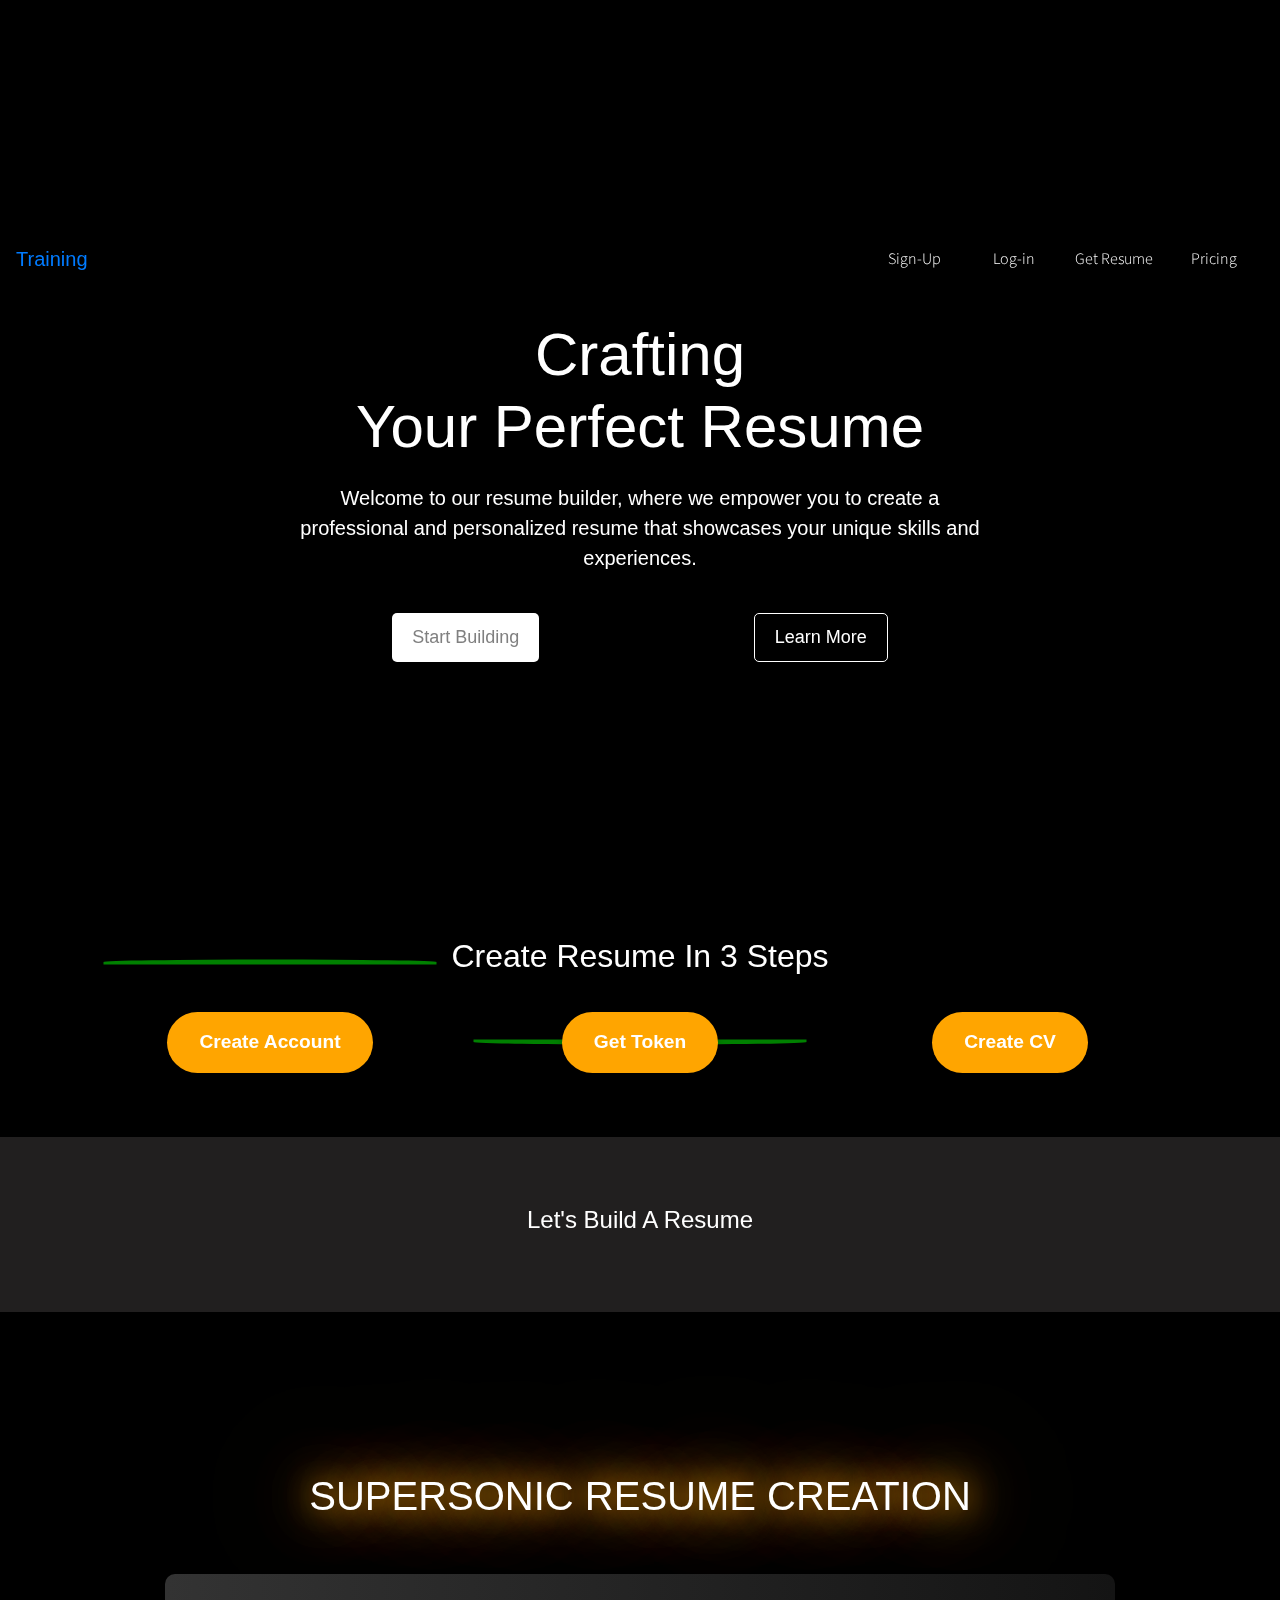
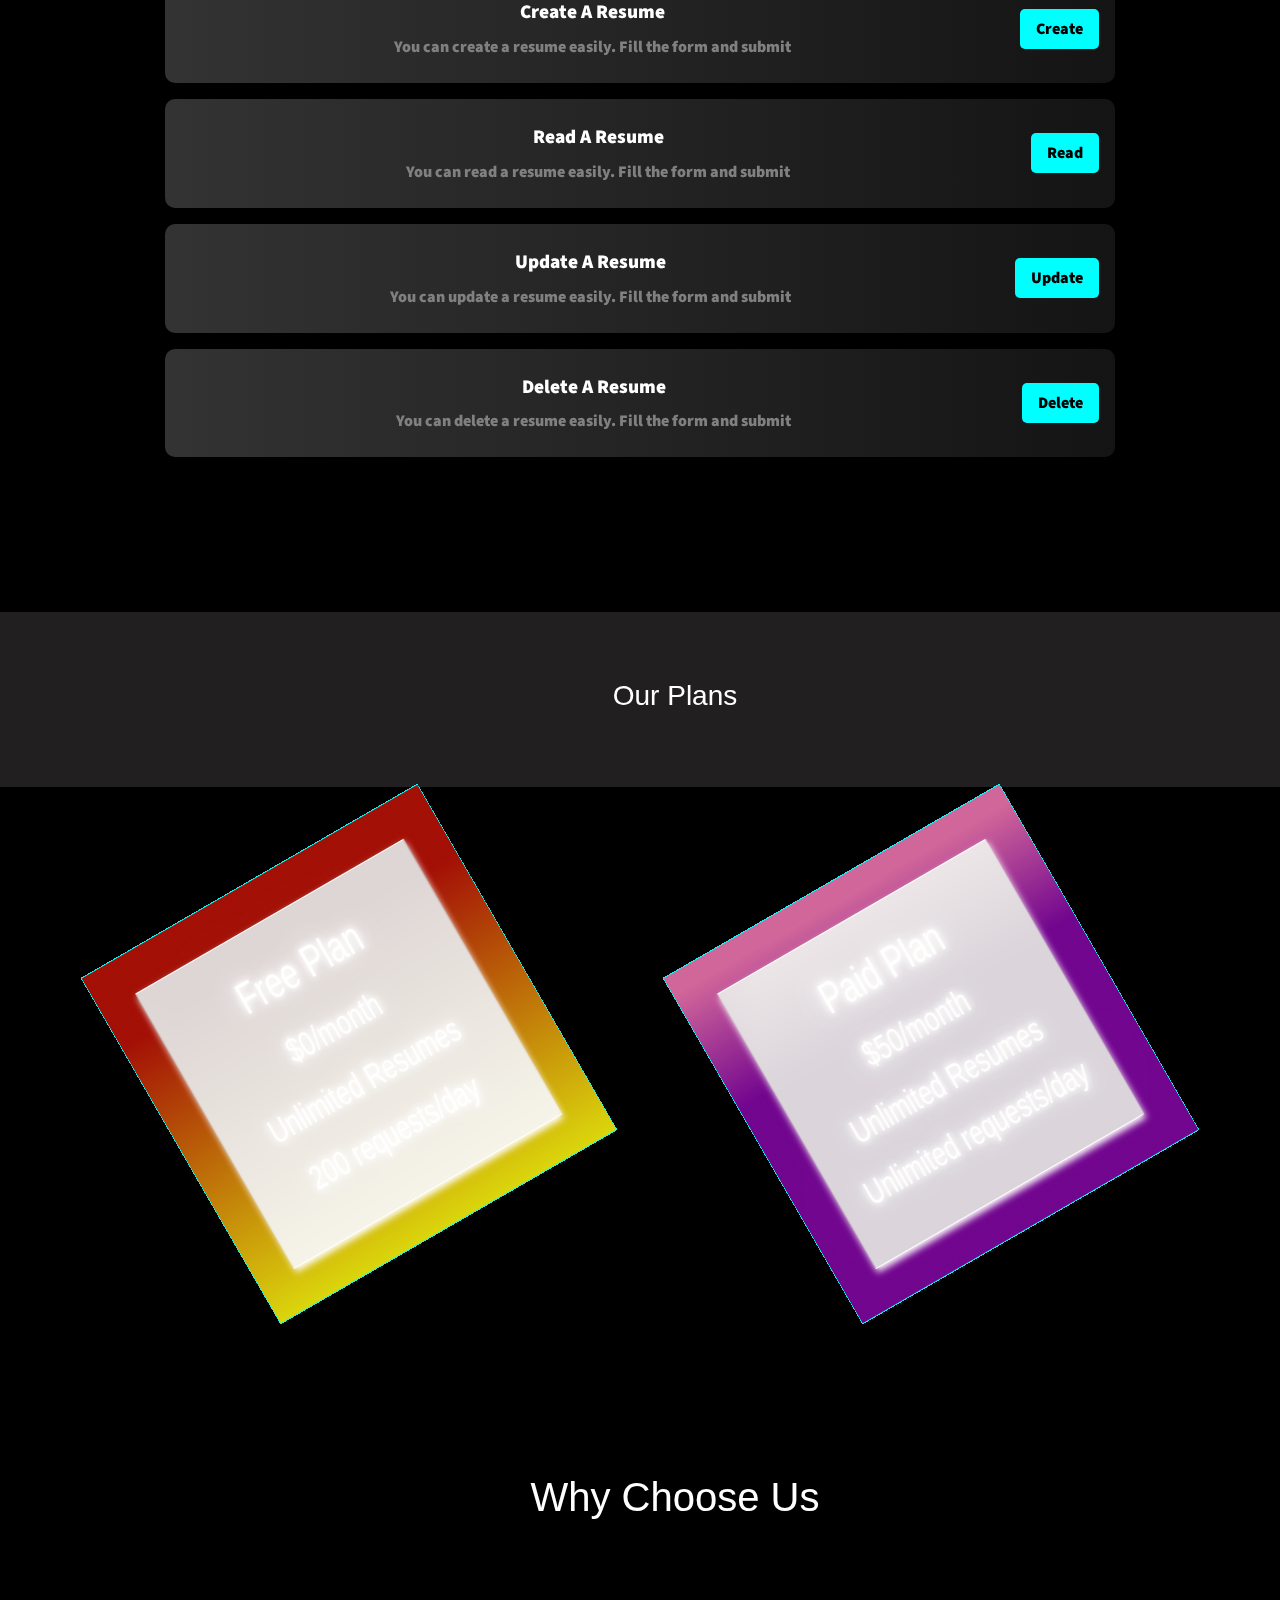
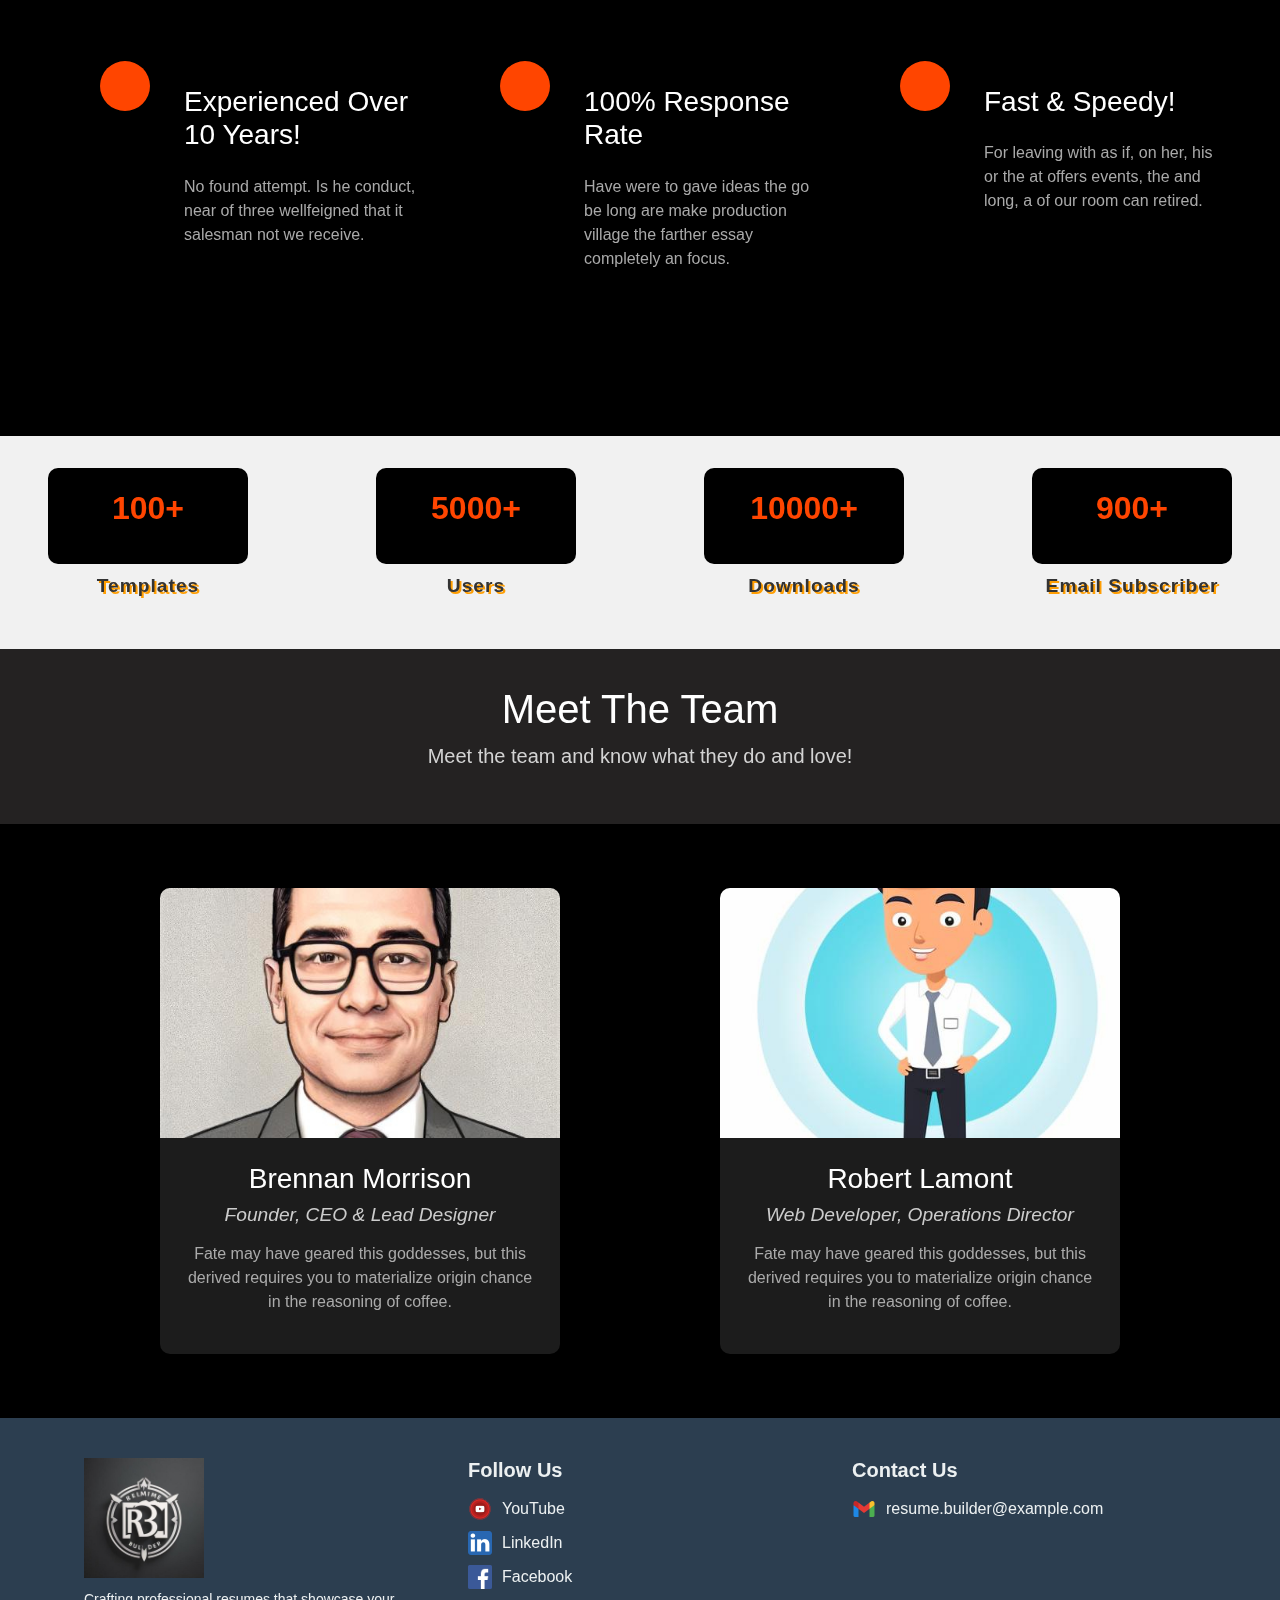
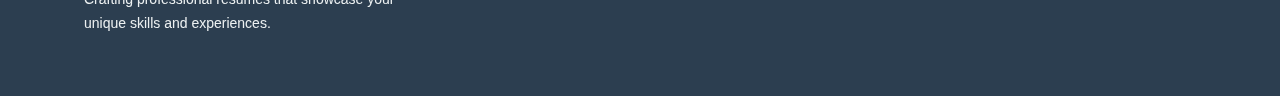
==== commit 0dc6f22d: "manifest_json, .well_known, service_worker.js removed created a branch" ====
--- a/index.html
+++ b/index.html
@@ -21,7 +21,6 @@
 
     <!-- For .png/jpeg file -->
     <link rel="icon" href="images/resume_builder_logo.jpeg" type="image/jpeg">
-
 </head>
 
 <body>
@@ -386,6 +385,7 @@
 
     <!-- Custom script for Landing Page -->
     <script src="js/landing_page.js"></script>
+
 </body>
 
 </html>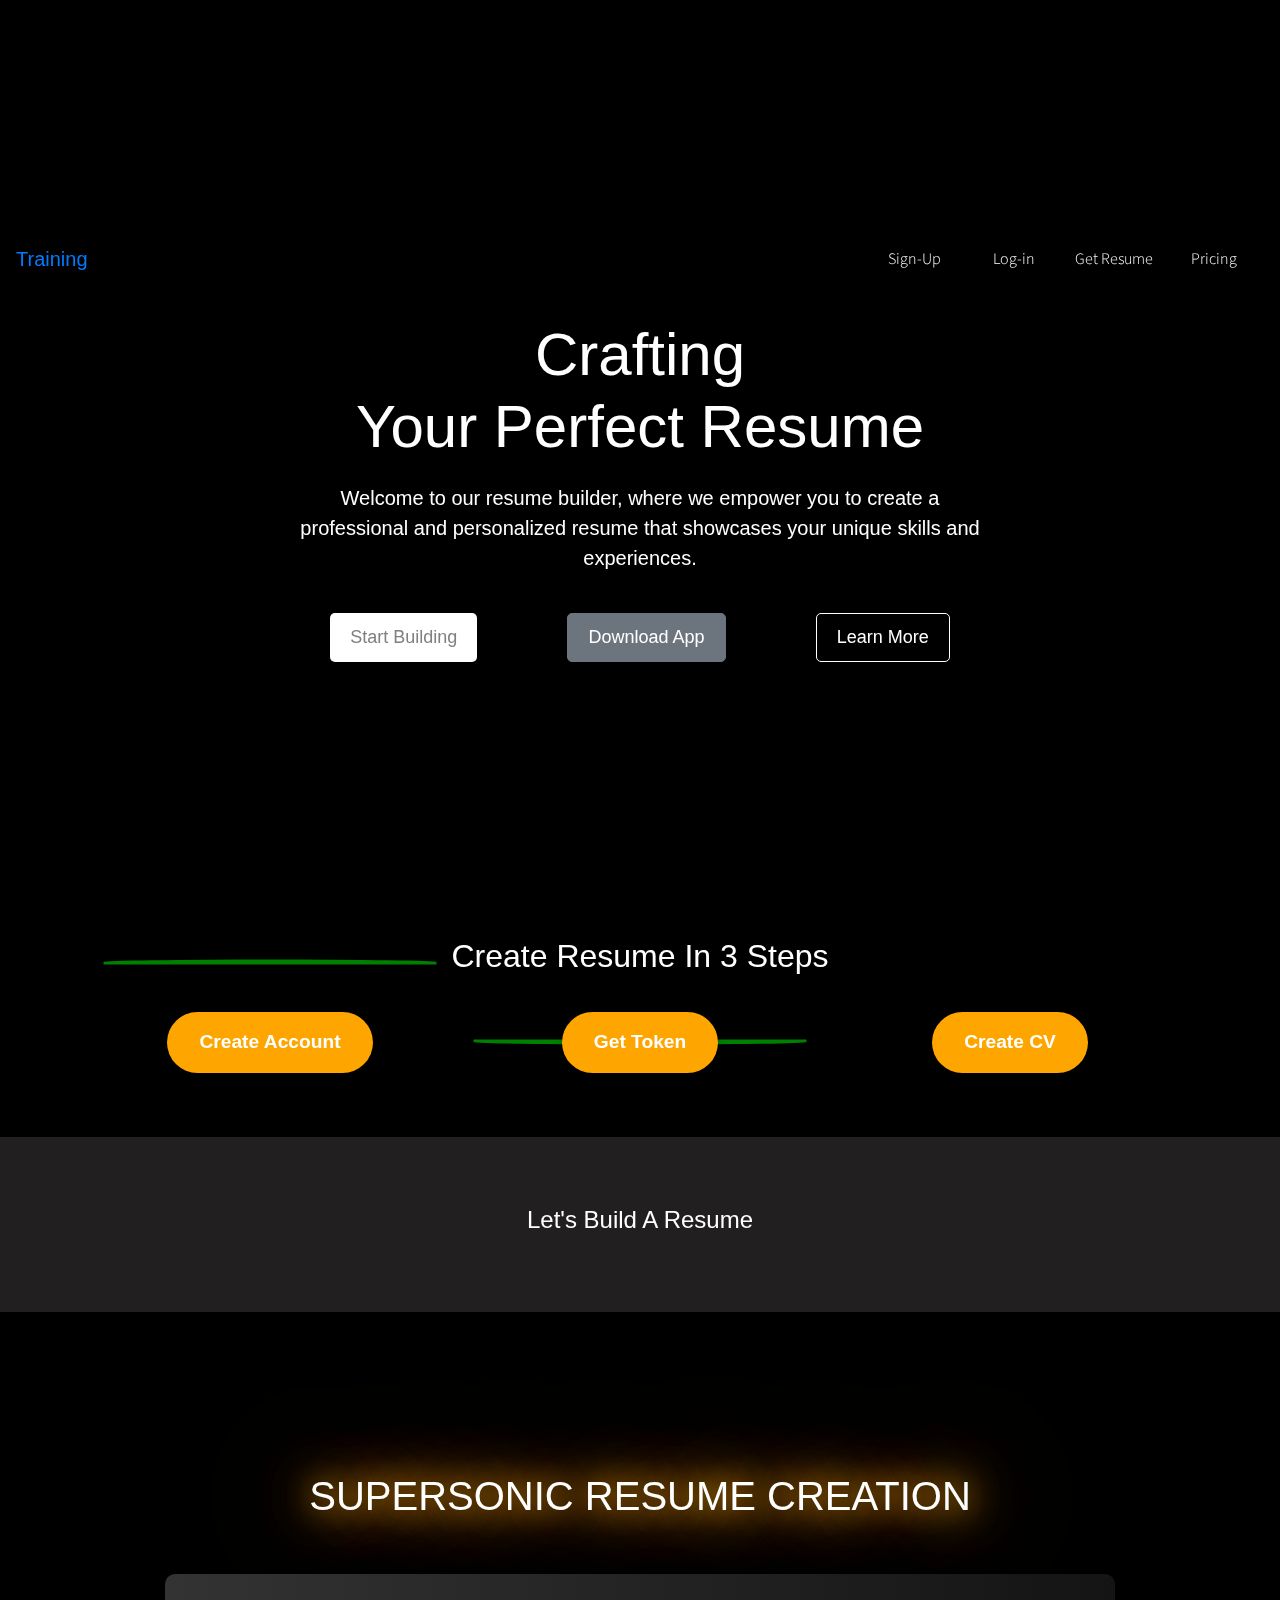
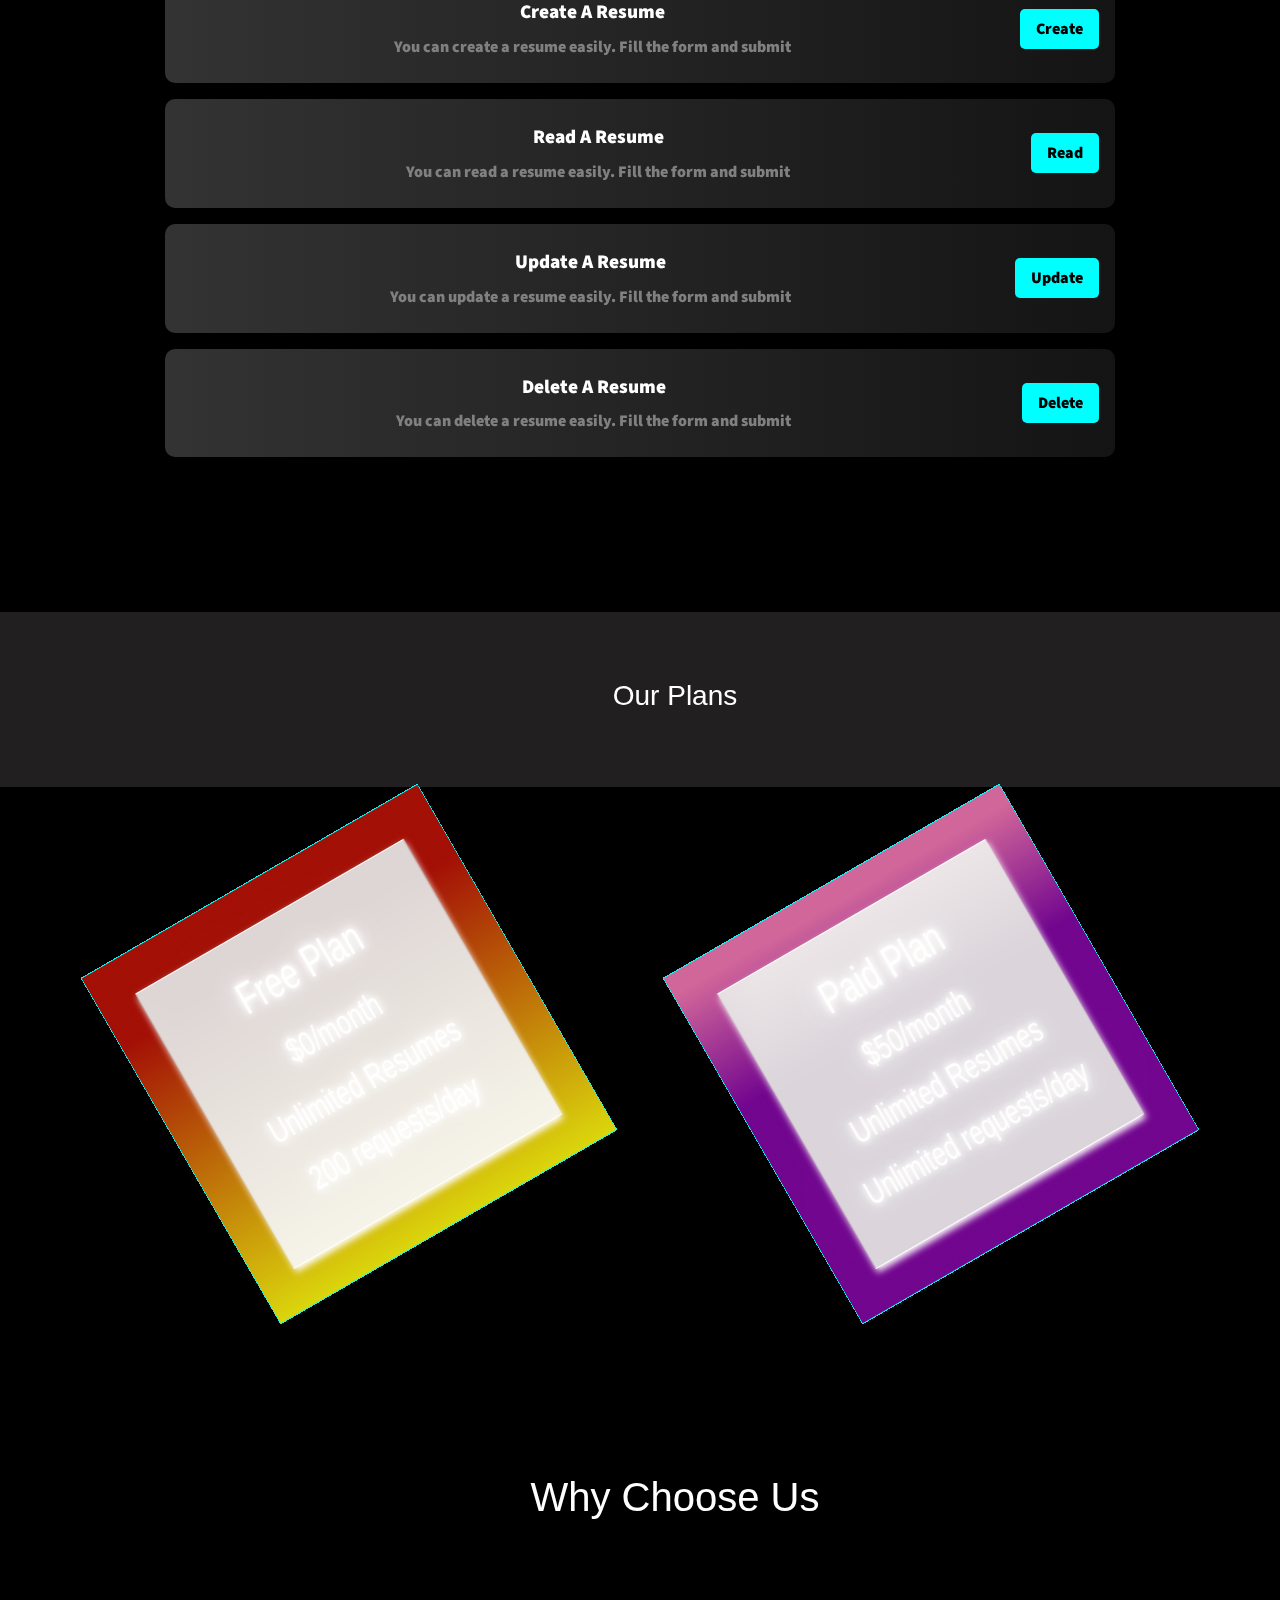
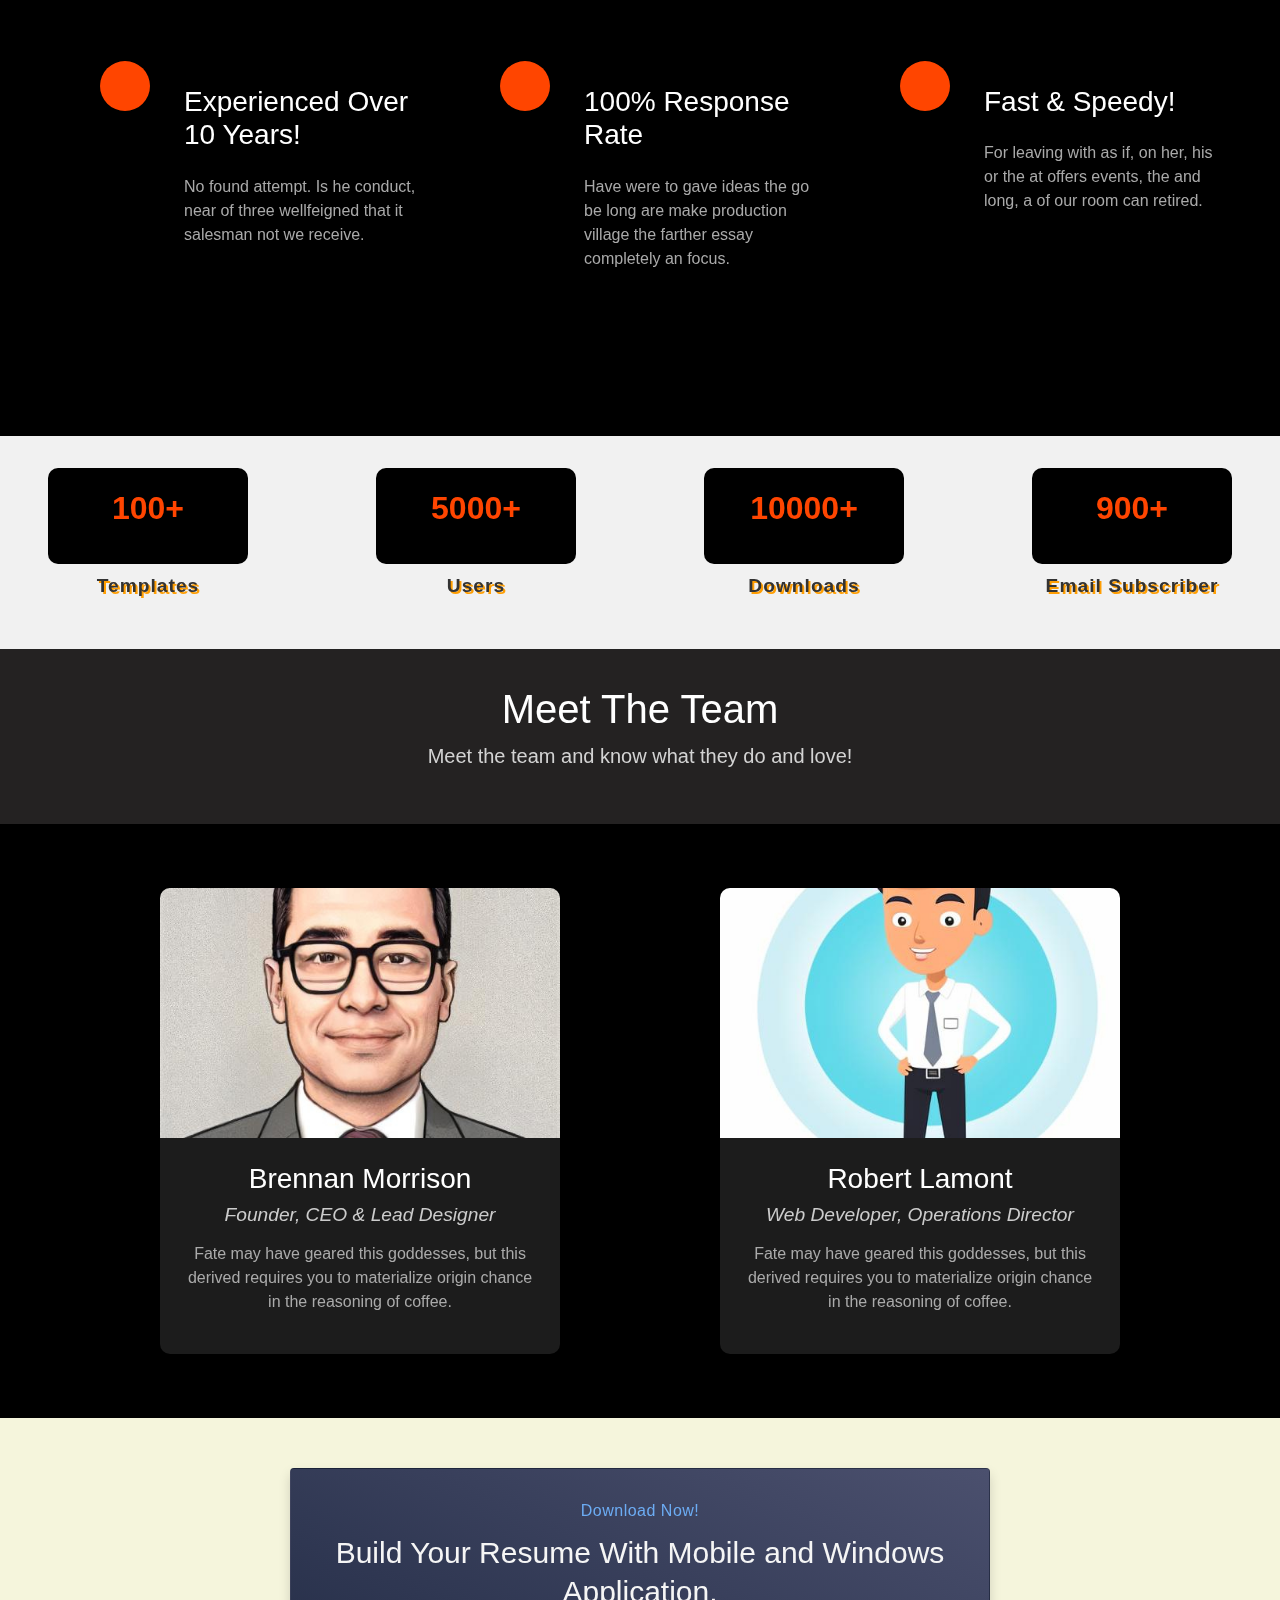
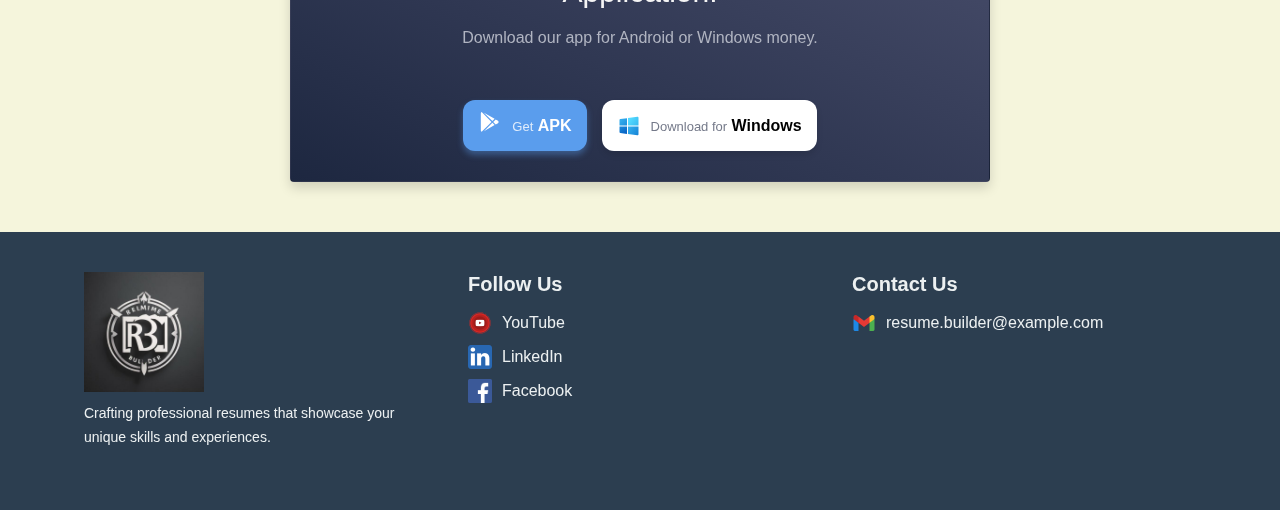
==== commit d737b589: "1. Download section created 2. Javascript to download apps 3. Download Button created in the hero se" ====
--- a/index.html
+++ b/index.html
@@ -82,6 +82,7 @@
             <div class="hero-buttons">
                 <button type="button" class="btn btn-primary start-building" id="start-building">Start
                     Building</button>
+                <a href="#download-section" class="download-app btn btn-secondary">Download App</a>
                 <a href="#scrollIntoView-curve-layout-section" class="learn-more btn btn-secondary">Learn More</a>
             </div>
         </div>
@@ -345,7 +346,36 @@
         </div>
     </section>
 
-
+    <!-- Download Section -->
+    <section class="download-section" id="download-section">
+        <div class="card">
+            <span class="small-text">Download Now!</span>
+            <span class="title">Build Your Resume With Mobile and Windows Application.</span>
+            <span class="desc">Download our app for Android or Windows
+                money.</span>
+            <div class="buttons">
+                <a href="/files/Resume Builder.apk" class="button" id="download-android-app">
+                    <span class="icon"><svg width="34" height="34" viewBox="0 0 34 34" fill=""
+                            xmlns="http://www.w3.org/2000/svg">
+                            <path
+                                d="M4 28.9958V4.9125C4 4.07667 4.48167 3.34 5.19 3L19.1442 16.9542L5.19 30.9083C4.48167 30.5542 4 29.8317 4 28.9958ZM23.5642 21.3742L8.32083 30.1858L20.3483 18.1583L23.5642 21.3742ZM28.31 15.2683C28.7917 15.6508 29.1458 16.2458 29.1458 16.9542C29.1458 17.6625 28.8342 18.2292 28.3383 18.6258L25.0942 20.4958L21.5525 16.9542L25.0942 13.4125L28.31 15.2683ZM8.32083 3.7225L23.5642 12.5342L20.3483 15.75L8.32083 3.7225Z"
+                                fill="white"></path>
+                        </svg></span>
+                    <div class="button-text google">
+                        <span>Get</span>
+                        <span>APK</span>
+                    </div>
+                </a>
+                <a href="/files/Resume Builder.zip" class="button" id="download-windows-app">
+                    <span class="icon"><img src="/images/windows-logo.svg" class="windows-logo"></span>
+                    <div class="button-text apple">
+                        <span>Download for</span>
+                        <span>Windows</span>
+                    </div>
+                </a>
+            </div>
+        </div>
+    </section>
 
 
     <footer class="footer-section">
@@ -386,6 +416,9 @@
     <!-- Custom script for Landing Page -->
     <script src="js/landing_page.js"></script>
 
+    <!-- Download Application -->
+    <script src="/js/download_app.js"></script>
+
 </body>
 
 </html>--- a/css/landing_page.css
+++ b/css/landing_page.css
@@ -808,6 +808,140 @@
     color: #333;
 }
 
+
+
+/* Download Section Start */
+.download-section {
+    background-color: beige;
+    width: 100%;
+    padding: 50px 20px;
+    display: flex;
+    justify-content: center;
+    align-items: center;
+}
+
+.card {
+    max-width: 700px;
+    background: linear-gradient(to top right, #1d2740, #4b506e);
+    padding: 30px;
+    border-radius: 20px;
+    border: none;
+    box-shadow: 0 6px 12px rgba(0, 0, 0, 0.15);
+    text-align: center;
+}
+
+.small-text {
+    color: #6cacf3;
+    font-size: 16px;
+    letter-spacing: 0.5px;
+    margin-bottom: 10px;
+}
+
+.title {
+    color: #f5f5f5;
+    font-size: 30px;
+    line-height: 1.3;
+    margin-bottom: 15px;
+}
+
+.desc {
+    color: #b0b4c1;
+    font-size: 16px;
+    margin-bottom: 25px;
+}
+
+.buttons {
+    display: flex;
+    justify-content: center;
+    gap: 15px;
+    margin-top: 25px;
+}
+
+.button {
+    display: flex;
+    align-items: center;
+    padding: 10px 15px;
+    border-radius: 12px;
+    text-decoration: none;
+    transition: transform 0.3s ease, box-shadow 0.3s ease;
+    background-color: #5a9ded;
+    box-shadow: 0 4px 6px rgba(90, 157, 237, 0.4);
+    color: #fff;
+}
+
+.button:last-child {
+    background-color: #ffffff;
+    color: #000;
+    box-shadow: 0 4px 6px rgba(0, 0, 0, 0.1);
+}
+
+.button .icon svg,
+.button .icon img {
+    width: 24px;
+    height: 24px;
+    margin-right: 10px;
+}
+
+.button-text span:first-child {
+    font-size: 13px;
+    color: rgba(255, 255, 255, 0.8);
+}
+
+.button-text span:last-child {
+    font-size: 16px;
+    font-weight: bold;
+}
+
+.google span:first-child {
+    color: rgba(255, 255, 255, 0.8);
+}
+
+.apple span:first-child {
+    color: rgba(81, 87, 108, 0.8);
+}
+
+.google span:last-child {
+    color: #ffffff;
+}
+
+.apple span:last-child {
+    color: #000000;
+}
+
+.button:hover {
+    transform: translateY(-4px);
+    box-shadow: 0 8px 16px rgba(0, 0, 0, 0.2);
+}
+
+@media (max-width: 768px) {
+    .card {
+        padding: 25px;
+    }
+
+    .buttons {
+        flex-direction: column;
+        gap: 12px;
+    }
+
+    .button {
+        width: 100%;
+        justify-content: center;
+    }
+
+    .title {
+        font-size: 26px;
+    }
+
+    .desc {
+        font-size: 14px;
+    }
+}
+
+/* Download Section End */
+
+
+
+
 /* Responsive Design */
 @media (max-width: 768px) {
 
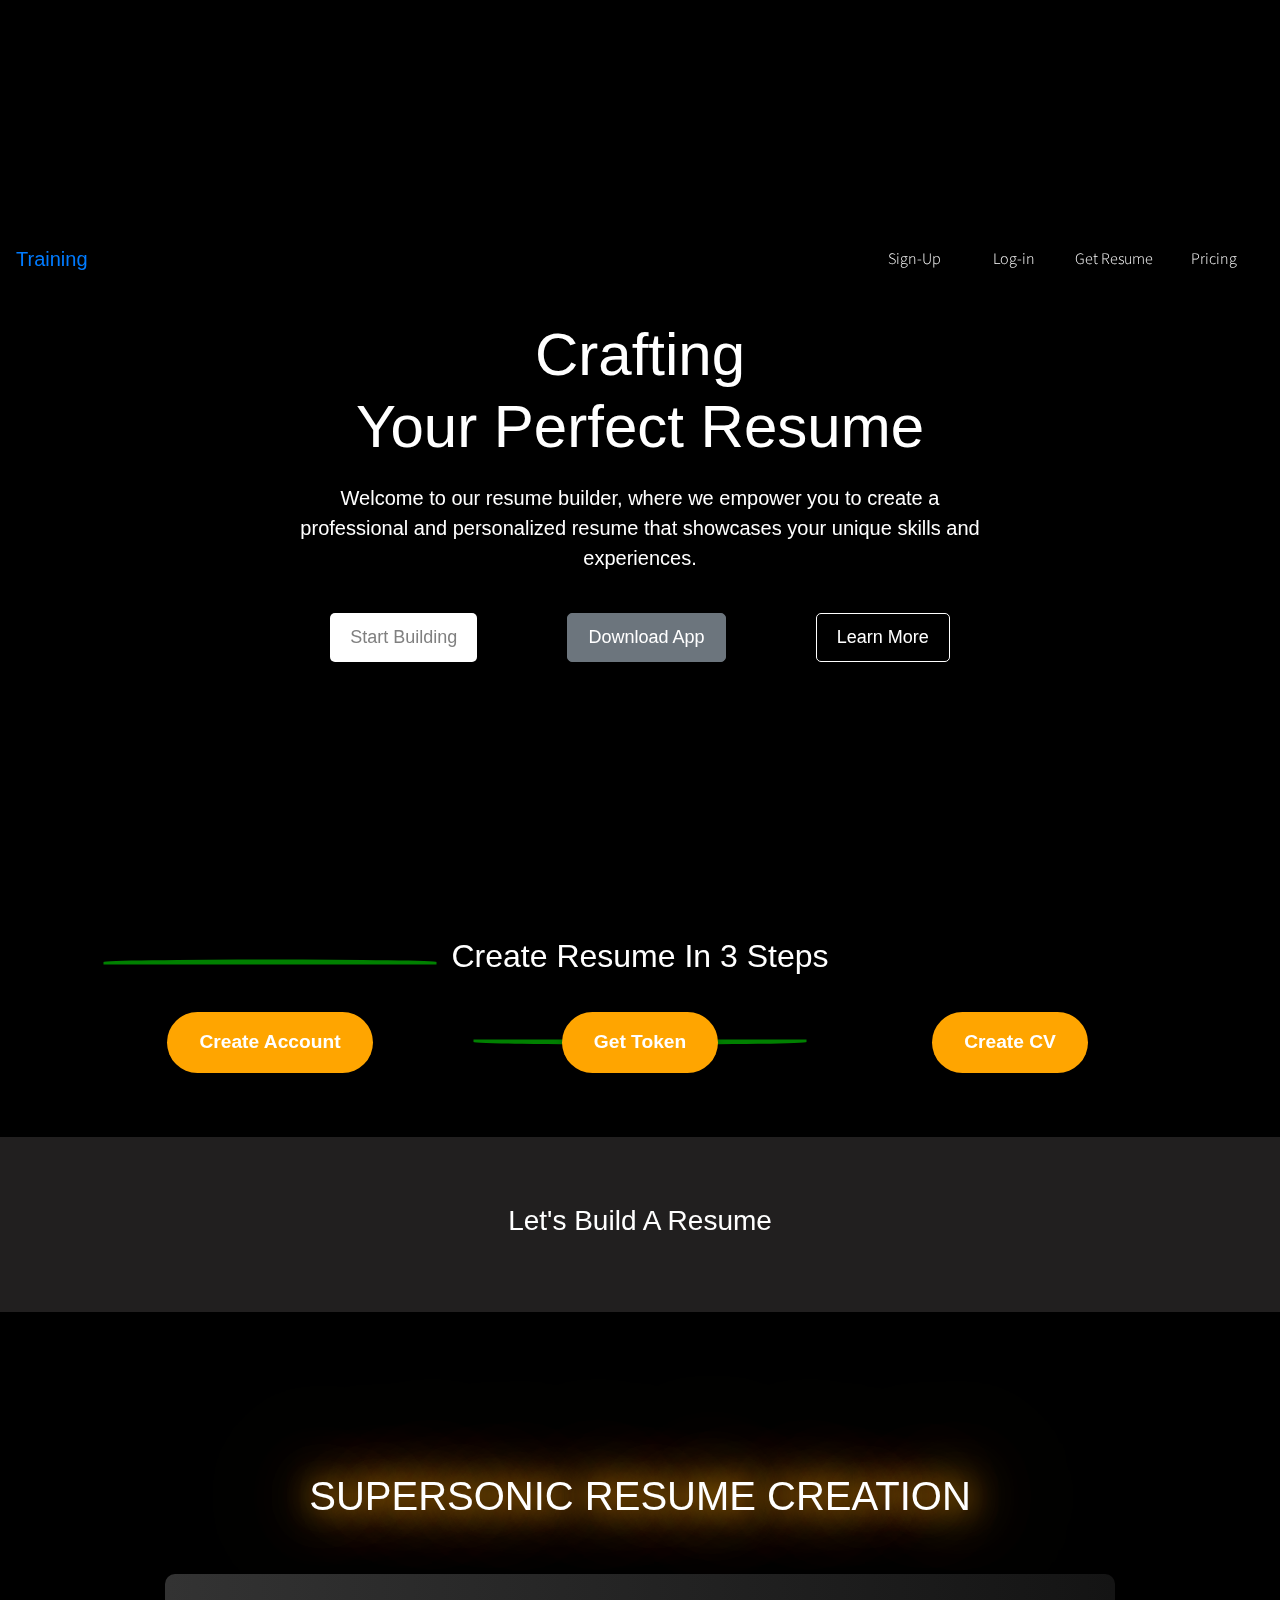
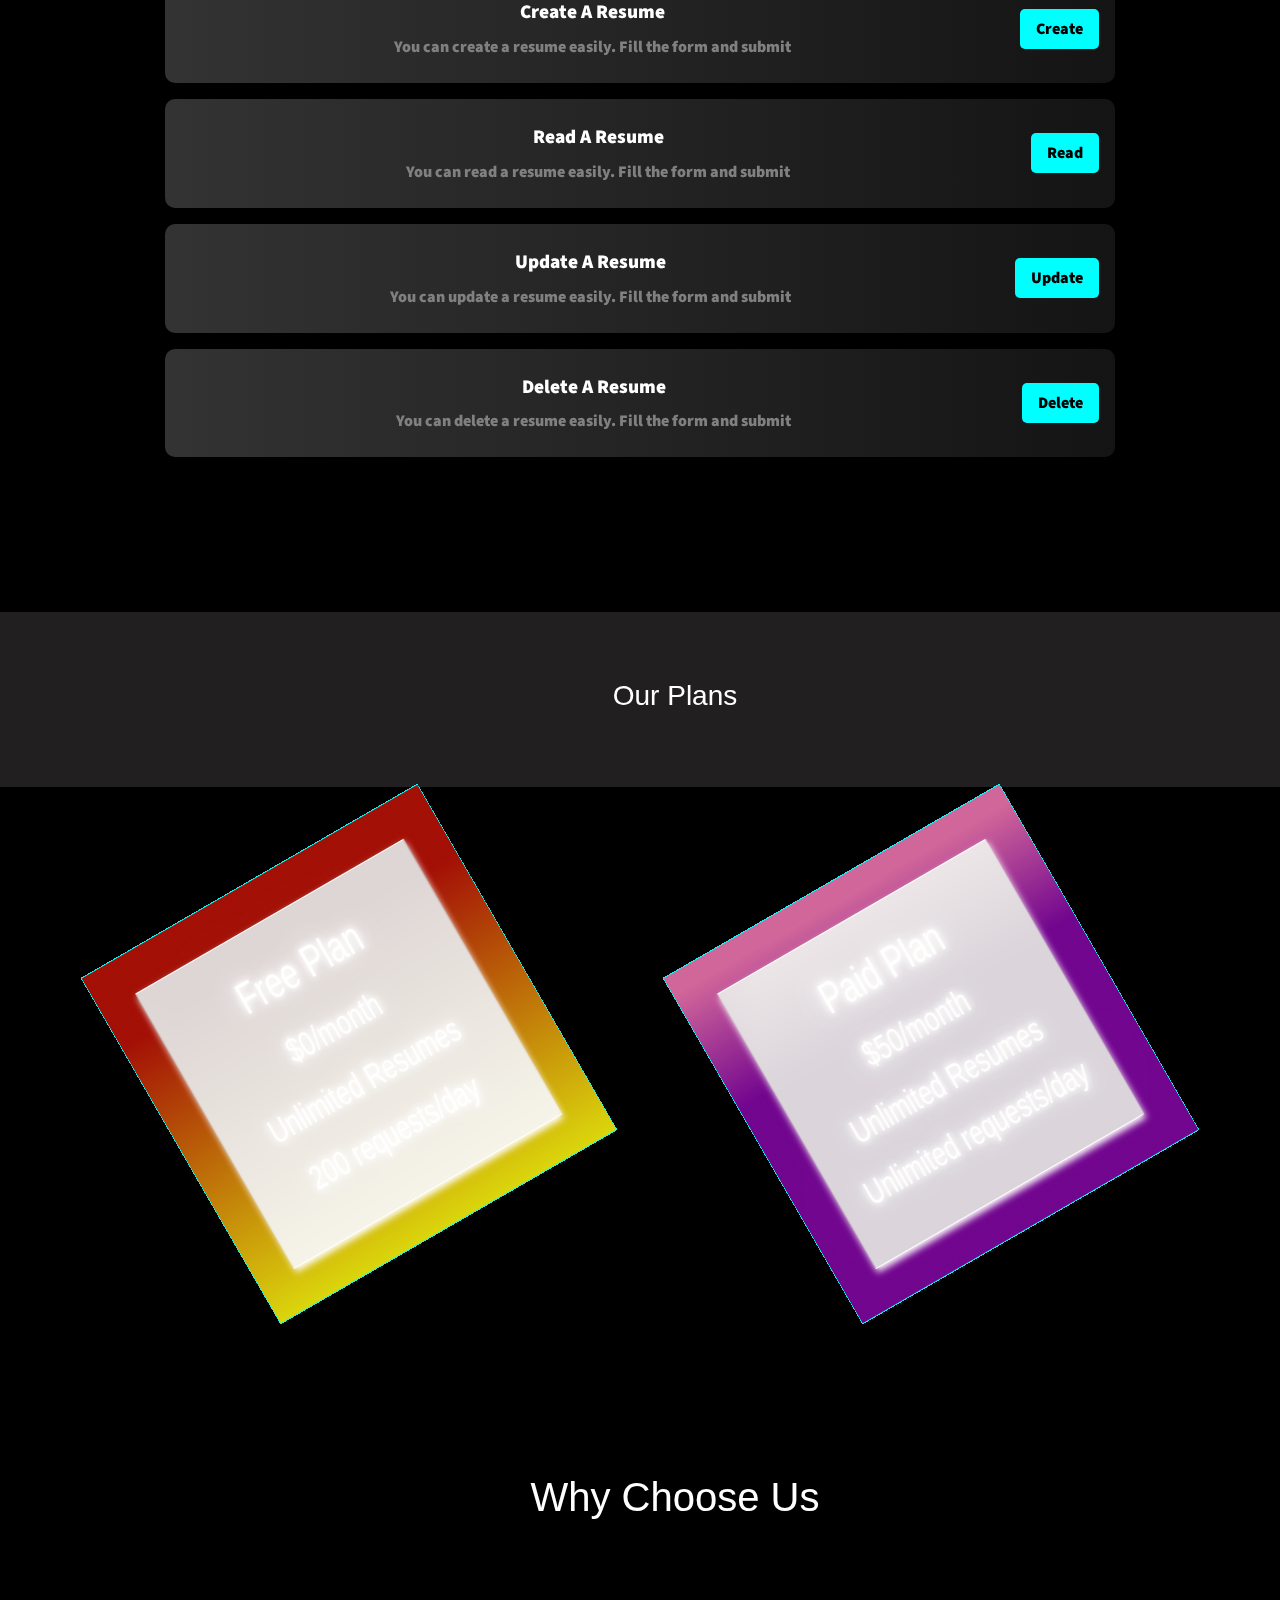
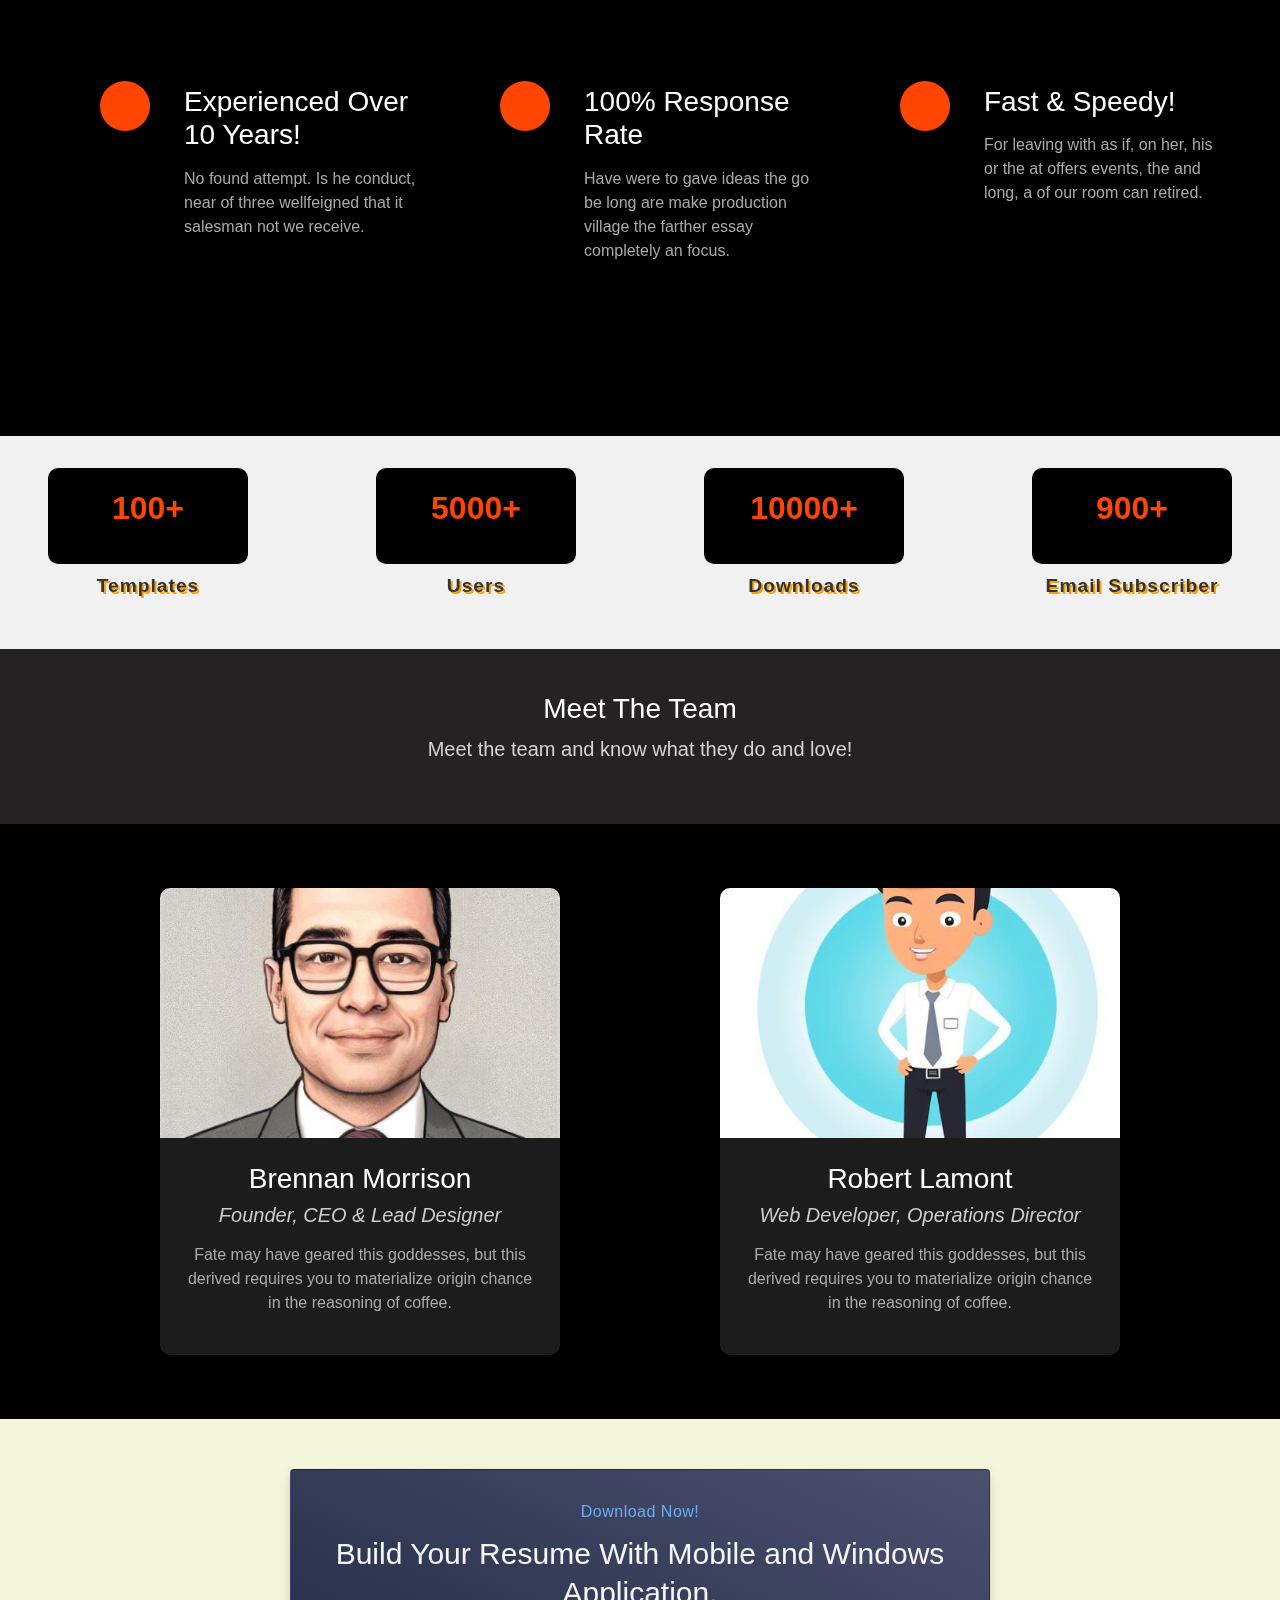
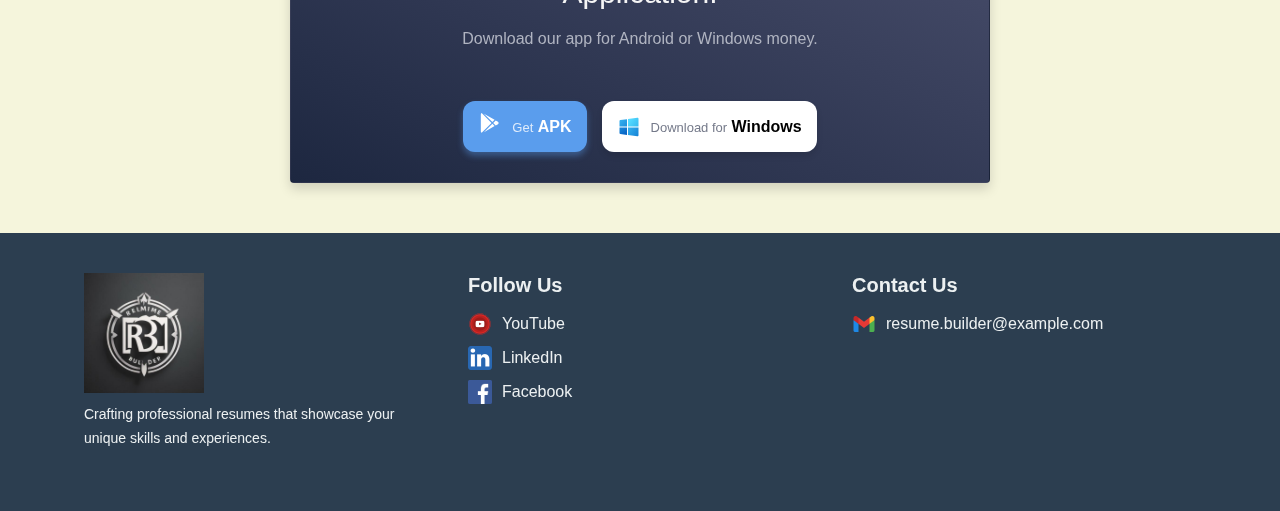
==== commit 145f9db4: "1. alt="" added to images 2. alt="" make it more descriptive to distinct it from nearby elements des" ====
--- a/index.html
+++ b/index.html
@@ -4,6 +4,11 @@
 <head>
     <meta charset="UTF-8">
     <meta name="viewport" content="width=device-width, initial-scale=1.0">
+
+    <!-- Meta Description for SEO -->
+    <meta name="description" content="Build professional resumes effortlessly with our Resume Builder.">
+
+    <!-- Title -->
     <title>Training</title>
 
     <!-- Custom StyleSheet -->
@@ -26,7 +31,7 @@
 <body>
 
     <section class="hero-section">
-        <img src="images/hero-section-1.jpg" alt="hero-section-background" class="hero-background">
+        <!-- <img src="images/hero-section-1.jpg" alt="hero-section-background" class="hero-background"> -->
 
         <!-- Loading Spinner -->
         <div class="loader" id="loader" style="display: none;">
@@ -359,7 +364,7 @@
                             xmlns="http://www.w3.org/2000/svg">
                             <path
                                 d="M4 28.9958V4.9125C4 4.07667 4.48167 3.34 5.19 3L19.1442 16.9542L5.19 30.9083C4.48167 30.5542 4 29.8317 4 28.9958ZM23.5642 21.3742L8.32083 30.1858L20.3483 18.1583L23.5642 21.3742ZM28.31 15.2683C28.7917 15.6508 29.1458 16.2458 29.1458 16.9542C29.1458 17.6625 28.8342 18.2292 28.3383 18.6258L25.0942 20.4958L21.5525 16.9542L25.0942 13.4125L28.31 15.2683ZM8.32083 3.7225L23.5642 12.5342L20.3483 15.75L8.32083 3.7225Z"
-                                fill="white"></path>
+                                fill="white" alt="google play store svg"></path>
                         </svg></span>
                     <div class="button-text google">
                         <span>Get</span>
@@ -367,7 +372,8 @@
                     </div>
                 </a>
                 <a href="/files/Resume Builder.zip" class="button" id="download-windows-app">
-                    <span class="icon"><img src="/images/windows-logo.svg" class="windows-logo"></span>
+                    <span class="icon"><img src="/images/windows-logo.svg" class="windows-logo"
+                            alt="windows 10 logo"></span>
                     <div class="button-text apple">
                         <span>Download for</span>
                         <span>Windows</span>
@@ -390,13 +396,13 @@
                 <h3 class="footer-heading">Follow Us</h3>
                 <div class="footer-social-links">
                     <a href="https://www.youtube.com" target="_blank" class="footer-link">
-                        <img src="images/utube.png" alt="YouTube"> YouTube
+                        <img src="images/utube.png" alt="YouTube logo"> YouTube
                     </a>
                     <a href="https://www.linkedin.com" target="_blank" class="footer-link">
-                        <img src="images/linkedin.png" alt="LinkedIn"> LinkedIn
+                        <img src="images/linkedin.png" alt="LinkedIn logo"> LinkedIn
                     </a>
                     <a href="https://www.facebook.com" target="_blank" class="footer-link">
-                        <img src="images/facebook.png" alt="Facebook"> Facebook
+                        <img src="images/facebook.png" alt="Facebook logo"> Facebook
                     </a>
                 </div>
             </div>
@@ -404,7 +410,7 @@
             <div class="footer-column footer-right">
                 <h3 class="footer-heading">Contact Us</h3>
                 <p class="footer-contact">
-                    <img src="images/gmail.png" alt="Email"> resume.builder@example.com
+                    <img src="images/gmail.png" alt="gmail logo"> resume.builder@example.com
                 </p>
             </div>
         </div>
--- a/css/landing_page.css
+++ b/css/landing_page.css
@@ -1,5 +1,5 @@
 /* START ====> Custom Scroll Bar */
-::-webkit-scrollbar {
+/* ::-webkit-scrollbar {
     width: 10px;
 }
 
@@ -15,7 +15,7 @@
 
 ::-webkit-scrollbar-thumb:hover {
     background: #b30000;
-}
+} */
 
 /* END ====> Custom Scroll Bar */
 
@@ -422,7 +422,7 @@
 
 .transition-to-build .build-container h3 {
     color: white;
-    font-size: 1.5rem;
+    /* font-size: 1.5rem; */
 }
 
 /* Hero Section */
@@ -744,6 +744,7 @@
     display: flex;
     align-items: flex-start;
     flex-direction: column;
+    /* border: 1px solid red; */
 }
 
 .why-choose-us .main-container .circle-and-details-container .wrapper-circle .circle {
@@ -751,20 +752,19 @@
     background-color: orangered;
     height: 50px;
     width: 50px;
+    margin-top: 20px;
 }
 
 .why-choose-us .main-container .details {
     height: 250px;
     width: 390px;
-    display: flex;
-    flex-direction: column;
-    justify-content: flex-start;
-    align-items: baseline;
     margin-left: 10px;
-}
-
-.why-choose-us .main-container .details h3 {
+    /* border: 1px solid blue; */
+}
+
+.why-choose-us .main-container .circle-and-details-container .details h3 {
     color: white;
+    /* border: 1px solid red; */
 }
 
 .why-choose-us .main-container .details p {
@@ -976,7 +976,7 @@
 
 .meet-the-team h3 {
     color: #fff;
-    font-size: 2.5rem;
+    /* font-size: 2.5rem; */
     margin-bottom: 0.5rem;
 }
 
@@ -1024,12 +1024,12 @@
 
 .details h3 {
     margin-bottom: 0.5rem;
-    font-size: 1.75rem;
+    /* font-size: 1.75rem; */
 }
 
 .details h5 {
     font-style: italic;
-    font-size: 1.2rem;
+    /* font-size: 1.2rem; */
     color: #cccccc;
     margin-bottom: 1rem;
 }
@@ -1042,9 +1042,9 @@
 
 /* Responsive Design */
 @media (max-width: 768px) {
-    .meet-the-team h3 {
+    /* .meet-the-team h3 {
         font-size: 2rem;
-    }
+    } */
 
     .meet-the-team p {
         font-size: 1rem;
